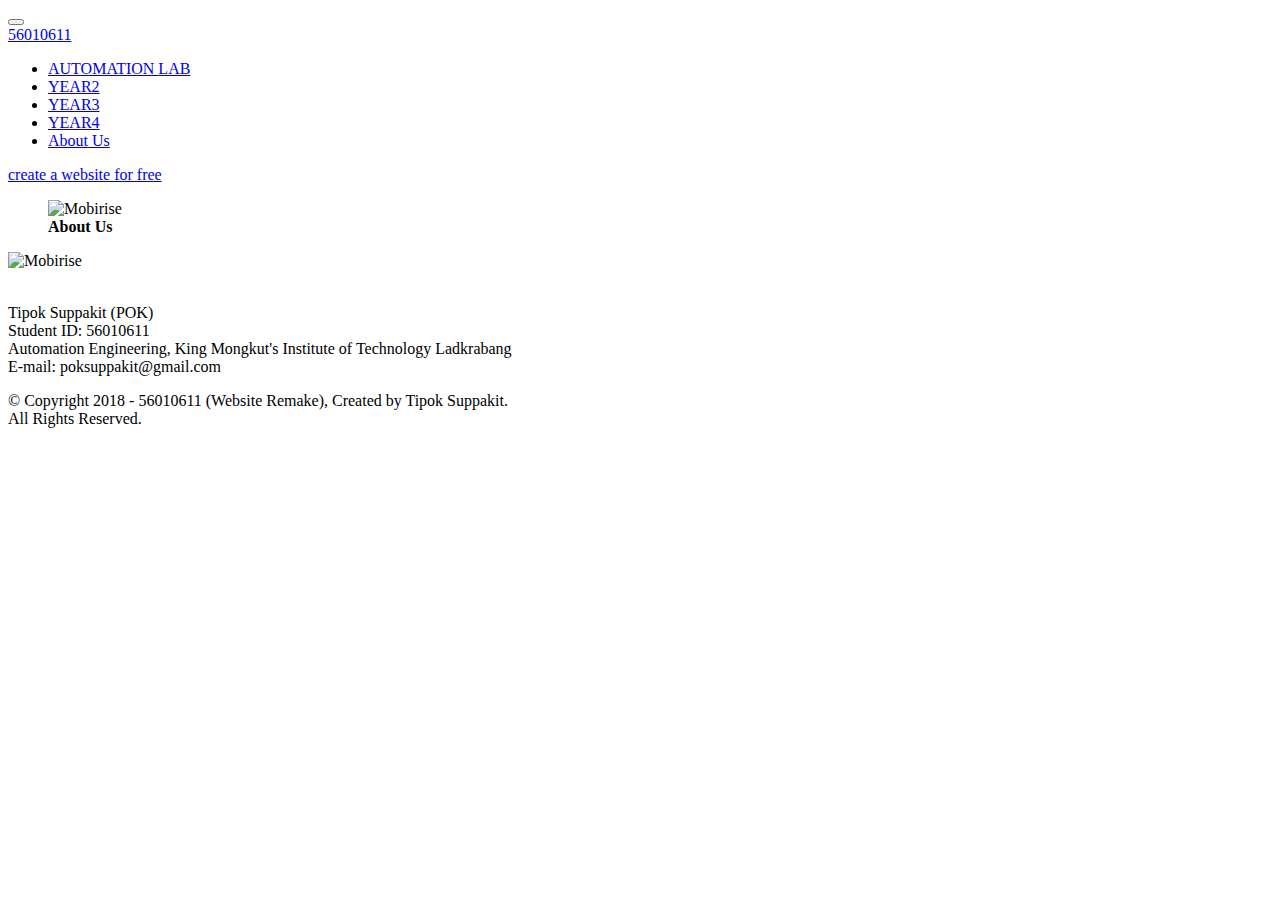
==== about-us.html @ a8cca461 "Add files via upload" ====
<!DOCTYPE html>
<html >
<head>
  <!-- Site made with Mobirise Website Builder v4.8.1, https://mobirise.com -->
  <meta charset="UTF-8">
  <meta http-equiv="X-UA-Compatible" content="IE=edge">
  <meta name="generator" content="Mobirise v4.8.1, mobirise.com">
  <meta name="viewport" content="width=device-width, initial-scale=1, minimum-scale=1">
  <link rel="shortcut icon" href="assets/images/005-block-128x128.png" type="image/x-icon">
  <meta name="description" content="My Project and Workshop in KMITL">
  <title>About Us</title>
  <link rel="stylesheet" href="assets/web/assets/mobirise-icons/mobirise-icons.css">
  <link rel="stylesheet" href="assets/tether/tether.min.css">
  <link rel="stylesheet" href="assets/bootstrap/css/bootstrap.min.css">
  <link rel="stylesheet" href="assets/bootstrap/css/bootstrap-grid.min.css">
  <link rel="stylesheet" href="assets/bootstrap/css/bootstrap-reboot.min.css">
  <link rel="stylesheet" href="assets/dropdown/css/style.css">
  <link rel="stylesheet" href="assets/socicon/css/styles.css">
  <link rel="stylesheet" href="assets/theme/css/style.css">
  <link rel="stylesheet" href="assets/mobirise/css/mbr-additional.css" type="text/css">
  
  
  
</head>
<body>
  <section class="menu cid-r0A2XVzyt8" once="menu" id="menu1-1h">

    

    <nav class="navbar navbar-expand beta-menu navbar-dropdown align-items-center navbar-fixed-top navbar-toggleable-sm bg-color transparent">
        <button class="navbar-toggler navbar-toggler-right" type="button" data-toggle="collapse" data-target="#navbarSupportedContent" aria-controls="navbarSupportedContent" aria-expanded="false" aria-label="Toggle navigation">
            <div class="hamburger">
                <span></span>
                <span></span>
                <span></span>
                <span></span>
            </div>
        </button>
        <div class="menu-logo">
            <div class="navbar-brand">
                
                <span class="navbar-caption-wrap"><a class="navbar-caption text-white display-4" href="index.html">
                        56010611</a></span>
            </div>
        </div>
        <div class="collapse navbar-collapse" id="navbarSupportedContent">
            <ul class="navbar-nav nav-dropdown nav-right" data-app-modern-menu="true"><li class="nav-item">
                    <a class="nav-link link text-white display-4" href="index.html#content10-2">
                        
                        AUTOMATION LAB
                    </a>
                </li>
                <li class="nav-item">
                    <a class="nav-link link text-white display-4" href="index.html#header5-1e">YEAR2</a>
                </li><li class="nav-item"><a class="nav-link link text-white display-4" href="index.html#header5-1u">YEAR3</a></li><li class="nav-item"><a class="nav-link link text-white display-4" href="index.html#header5-1a">YEAR4</a></li><li class="nav-item"><a class="nav-link link text-white display-4" href="about-us.html">About Us</a></li></ul>
            
        </div>
    </nav>
</section>

<section class="engine"><a href="https://mobiri.se/b">create a website for free</a></section><section class="cid-r0A2Y4qv7u" id="image2-1r">

    

    <figure class="mbr-figure">
        <div class="image-block" style="width: 100%;">
            <img src="assets/images/mbr-3-1920x1280.jpg" alt="Mobirise" title="">
            <figcaption class="mbr-figure-caption mbr-figure-caption-over">
                <div class="container pb-5 mbr-white align-center mbr-fonts-style display-1"><strong>About Us</strong></div>
            </figcaption>
        </div>
    </figure>
</section>

<section class="mbr-section content6 cid-r0A2Y59iTe" id="content6-1s">
    
     
    
    <div class="container">
        <div class="media-container-row">
            <div class="col-12 col-md-8">
                <div class="media-container-row">
                    <div class="mbr-figure" style="width: 75%;">
                      <img src="assets/images/11156177-1171526169531565-4932668260926343484-n-360x360.jpg" alt="Mobirise" title="">  
                    </div>
                    <div class="media-content">
                        <div class="mbr-section-text">
                            <p class="mbr-text mb-0 mbr-fonts-style display-7"><br>Tipok Suppakit (POK)<br>Student ID: 56010611<br>Automation Engineering,&nbsp;King Mongkut's Institute of Technology Ladkrabang<br>E-mail: poksuppakit@gmail.com<br></p>
                        </div>
                    </div>
                </div>
            </div>
        </div>
    </div>
</section>

<section once="" class="cid-r0A2Y5G7Tq" id="footer7-1t">

    

    

    <div class="container">
        <div class="media-container-row align-center mbr-white">
            
            <div class="row social-row">
                <div class="social-list align-right pb-2">
                    
                    
                    
                    
                    
                    
                <div class="soc-item">
                        <a href="https://twitter.com/Tippakaa" target="_blank">
                            <span class="mbr-iconfont mbr-iconfont-social socicon-twitter socicon"></span>
                        </a>
                    </div><div class="soc-item">
                        <a href="https://www.facebook.com/tippaka.pok" target="_blank">
                            <span class="mbr-iconfont mbr-iconfont-social socicon-facebook socicon"></span>
                        </a>
                    </div><div class="soc-item">
                        <a href="https://www.instagram.com/tippaka.a/" target="_blank">
                            <span class="mbr-iconfont mbr-iconfont-social socicon-instagram socicon"></span>
                        </a>
                    </div><div class="soc-item">
                        <a href="https://www.pinterest.com/tippakaa/" target="_blank">
                            <span class="mbr-iconfont mbr-iconfont-social socicon-pinterest socicon"></span>
                        </a>
                    </div><div class="soc-item">
                        <a href="https://github.com/frostzclover" target="_blank">
                            <span class="mbr-iconfont mbr-iconfont-social socicon-github socicon"></span>
                        </a>
                    </div><div class="soc-item">
                        <a href="https://steamcommunity.com/id/tippaka" target="_blank">
                            <span class="mbr-iconfont mbr-iconfont-social socicon-steam socicon"></span>
                        </a>
                    </div></div>
            </div>
            <div class="row row-copirayt">
                <p class="mbr-text mb-0 mbr-fonts-style mbr-white align-center display-7">© Copyright 2018 - 56010611 (Website Remake), Created by Tipok Suppakit. 
<br>All Rights Reserved.</p>
            </div>
        </div>
    </div>
</section>


  <script src="assets/web/assets/jquery/jquery.min.js"></script>
  <script src="assets/popper/popper.min.js"></script>
  <script src="assets/tether/tether.min.js"></script>
  <script src="assets/bootstrap/js/bootstrap.min.js"></script>
  <script src="assets/smoothscroll/smooth-scroll.js"></script>
  <script src="assets/dropdown/js/script.min.js"></script>
  <script src="assets/touchswipe/jquery.touch-swipe.min.js"></script>
  <script src="assets/theme/js/script.js"></script>
  
  
 <div id="scrollToTop" class="scrollToTop mbr-arrow-up"><a style="text-align: center;"><i></i></a></div>
  </body>
</html>
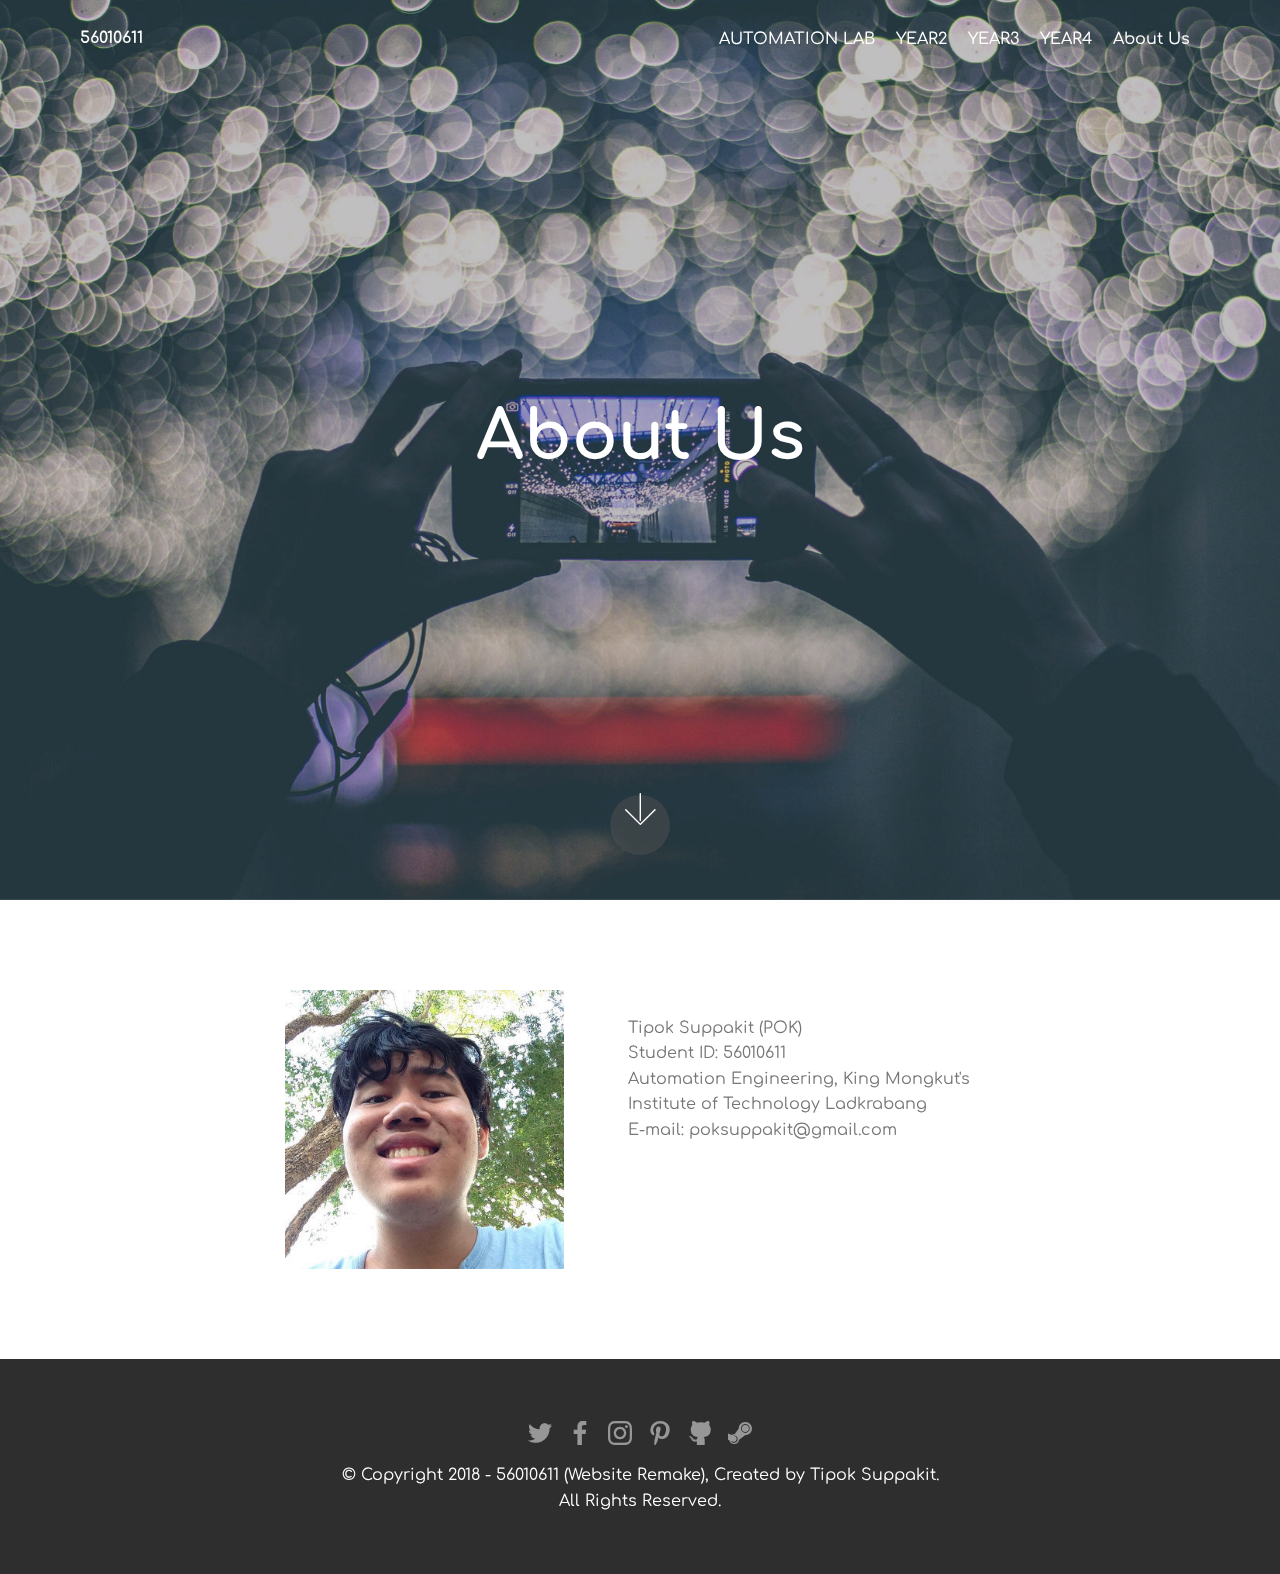
==== commit 55972811: "Update 56010611 Website" ====
--- a/about-us.html
+++ b/about-us.html
@@ -14,8 +14,8 @@
   <link rel="stylesheet" href="assets/bootstrap/css/bootstrap.min.css">
   <link rel="stylesheet" href="assets/bootstrap/css/bootstrap-grid.min.css">
   <link rel="stylesheet" href="assets/bootstrap/css/bootstrap-reboot.min.css">
+  <link rel="stylesheet" href="assets/socicon/css/styles.css">
   <link rel="stylesheet" href="assets/dropdown/css/style.css">
-  <link rel="stylesheet" href="assets/socicon/css/styles.css">
   <link rel="stylesheet" href="assets/theme/css/style.css">
   <link rel="stylesheet" href="assets/mobirise/css/mbr-additional.css" type="text/css">
   
@@ -23,7 +23,7 @@
   
 </head>
 <body>
-  <section class="menu cid-r0A2XVzyt8" once="menu" id="menu1-1h">
+  <section class="menu cid-r0CDIO6K4m" once="menu" id="menu1-24">
 
     
 
@@ -58,18 +58,28 @@
     </nav>
 </section>
 
-<section class="engine"><a href="https://mobiri.se/b">create a website for free</a></section><section class="cid-r0A2Y4qv7u" id="image2-1r">
+<section class="engine"><a href="https://mobiri.se/y">free html site templates</a></section><section class="cid-r0CvRqVqkY mbr-fullscreen mbr-parallax-background" id="header2-22">
 
     
 
-    <figure class="mbr-figure">
-        <div class="image-block" style="width: 100%;">
-            <img src="assets/images/mbr-3-1920x1280.jpg" alt="Mobirise" title="">
-            <figcaption class="mbr-figure-caption mbr-figure-caption-over">
-                <div class="container pb-5 mbr-white align-center mbr-fonts-style display-1"><strong>About Us</strong></div>
-            </figcaption>
+    <div class="mbr-overlay" style="opacity: 0.3; background-color: rgb(46, 46, 46);"></div>
+
+    <div class="container align-center">
+        <div class="row justify-content-md-center">
+            <div class="mbr-white col-md-10">
+                <h1 class="mbr-section-title mbr-bold pb-3 mbr-fonts-style display-1">
+                    About Us</h1>
+                
+                
+                
+            </div>
         </div>
-    </figure>
+    </div>
+    <div class="mbr-arrow hidden-sm-down" aria-hidden="true">
+        <a href="#next">
+            <i class="mbri-down mbr-iconfont"></i>
+        </a>
+    </div>
 </section>
 
 <section class="mbr-section content6 cid-r0A2Y59iTe" id="content6-1s">
@@ -80,7 +90,7 @@
         <div class="media-container-row">
             <div class="col-12 col-md-8">
                 <div class="media-container-row">
-                    <div class="mbr-figure" style="width: 75%;">
+                    <div class="mbr-figure" style="width: 85%;">
                       <img src="assets/images/11156177-1171526169531565-4932668260926343484-n-360x360.jpg" alt="Mobirise" title="">  
                     </div>
                     <div class="media-content">
@@ -150,9 +160,10 @@
   <script src="assets/popper/popper.min.js"></script>
   <script src="assets/tether/tether.min.js"></script>
   <script src="assets/bootstrap/js/bootstrap.min.js"></script>
-  <script src="assets/smoothscroll/smooth-scroll.js"></script>
   <script src="assets/dropdown/js/script.min.js"></script>
   <script src="assets/touchswipe/jquery.touch-swipe.min.js"></script>
+  <script src="assets/parallax/jarallax.min.js"></script>
+  <script src="assets/smoothscroll/smooth-scroll.js"></script>
   <script src="assets/theme/js/script.js"></script>
   
   
--- a/assets/web/assets/mobirise-icons/mobirise-icons.css
+++ b/assets/web/assets/mobirise-icons/mobirise-icons.css
@@ -0,0 +1,476 @@
+@font-face {
+  font-family: 'MobiriseIcons';
+  src:  url('mobirise-icons.eot?spat4u');
+  src:  url('mobirise-icons.eot?spat4u#iefix') format('embedded-opentype'),
+    url('mobirise-icons.ttf?spat4u') format('truetype'),
+    url('mobirise-icons.woff?spat4u') format('woff'),
+    url('mobirise-icons.svg?spat4u#MobiriseIcons') format('svg');
+  font-weight: normal;
+  font-style: normal;
+}
+
+[class^="mbri-"], [class*=" mbri-"] {
+  /* use !important to prevent issues with browser extensions that change fonts */
+  font-family: MobiriseIcons !important;
+  speak: none;
+  font-style: normal;
+  font-weight: normal;
+  font-variant: normal;
+  text-transform: none;
+  line-height: 1;
+
+  /* Better Font Rendering =========== */
+  -webkit-font-smoothing: antialiased;
+  -moz-osx-font-smoothing: grayscale;
+}
+
+.mbri-add-submenu:before {
+  content: "\e900";
+}
+.mbri-alert:before {
+  content: "\e901";
+}
+.mbri-align-center:before {
+  content: "\e902";
+}
+.mbri-align-justify:before {
+  content: "\e903";
+}
+.mbri-align-left:before {
+  content: "\e904";
+}
+.mbri-align-right:before {
+  content: "\e905";
+}
+.mbri-android:before {
+  content: "\e906";
+}
+.mbri-apple:before {
+  content: "\e907";
+}
+.mbri-arrow-down:before {
+  content: "\e908";
+}
+.mbri-arrow-next:before {
+  content: "\e909";
+}
+.mbri-arrow-prev:before {
+  content: "\e90a";
+}
+.mbri-arrow-up:before {
+  content: "\e90b";
+}
+.mbri-bold:before {
+  content: "\e90c";
+}
+.mbri-bookmark:before {
+  content: "\e90d";
+}
+.mbri-bootstrap:before {
+  content: "\e90e";
+}
+.mbri-briefcase:before {
+  content: "\e90f";
+}
+.mbri-browse:before {
+  content: "\e910";
+}
+.mbri-bulleted-list:before {
+  content: "\e911";
+}
+.mbri-calendar:before {
+  content: "\e912";
+}
+.mbri-camera:before {
+  content: "\e913";
+}
+.mbri-cart-add:before {
+  content: "\e914";
+}
+.mbri-cart-full:before {
+  content: "\e915";
+}
+.mbri-cash:before {
+  content: "\e916";
+}
+.mbri-change-style:before {
+  content: "\e917";
+}
+.mbri-chat:before {
+  content: "\e918";
+}
+.mbri-clock:before {
+  content: "\e919";
+}
+.mbri-close:before {
+  content: "\e91a";
+}
+.mbri-cloud:before {
+  content: "\e91b";
+}
+.mbri-code:before {
+  content: "\e91c";
+}
+.mbri-contact-form:before {
+  content: "\e91d";
+}
+.mbri-credit-card:before {
+  content: "\e91e";
+}
+.mbri-cursor-click:before {
+  content: "\e91f";
+}
+.mbri-cust-feedback:before {
+  content: "\e920";
+}
+.mbri-database:before {
+  content: "\e921";
+}
+.mbri-delivery:before {
+  content: "\e922";
+}
+.mbri-desktop:before {
+  content: "\e923";
+}
+.mbri-devices:before {
+  content: "\e924";
+}
+.mbri-down:before {
+  content: "\e925";
+}
+.mbri-download:before {
+  content: "\e989";
+}
+.mbri-drag-n-drop:before {
+  content: "\e927";
+}
+.mbri-drag-n-drop2:before {
+  content: "\e928";
+}
+.mbri-edit:before {
+  content: "\e929";
+}
+.mbri-edit2:before {
+  content: "\e92a";
+}
+.mbri-error:before {
+  content: "\e92b";
+}
+.mbri-extension:before {
+  content: "\e92c";
+}
+.mbri-features:before {
+  content: "\e92d";
+}
+.mbri-file:before {
+  content: "\e92e";
+}
+.mbri-flag:before {
+  content: "\e92f";
+}
+.mbri-folder:before {
+  content: "\e930";
+}
+.mbri-gift:before {
+  content: "\e931";
+}
+.mbri-github:before {
+  content: "\e932";
+}
+.mbri-globe:before {
+  content: "\e933";
+}
+.mbri-globe-2:before {
+  content: "\e934";
+}
+.mbri-growing-chart:before {
+  content: "\e935";
+}
+.mbri-hearth:before {
+  content: "\e936";
+}
+.mbri-help:before {
+  content: "\e937";
+}
+.mbri-home:before {
+  content: "\e938";
+}
+.mbri-hot-cup:before {
+  content: "\e939";
+}
+.mbri-idea:before {
+  content: "\e93a";
+}
+.mbri-image-gallery:before {
+  content: "\e93b";
+}
+.mbri-image-slider:before {
+  content: "\e93c";
+}
+.mbri-info:before {
+  content: "\e93d";
+}
+.mbri-italic:before {
+  content: "\e93e";
+}
+.mbri-key:before {
+  content: "\e93f";
+}
+.mbri-laptop:before {
+  content: "\e940";
+}
+.mbri-layers:before {
+  content: "\e941";
+}
+.mbri-left-right:before {
+  content: "\e942";
+}
+.mbri-left:before {
+  content: "\e943";
+}
+.mbri-letter:before {
+  content: "\e944";
+}
+.mbri-like:before {
+  content: "\e945";
+}
+.mbri-link:before {
+  content: "\e946";
+}
+.mbri-lock:before {
+  content: "\e947";
+}
+.mbri-login:before {
+  content: "\e948";
+}
+.mbri-logout:before {
+  content: "\e949";
+}
+.mbri-magic-stick:before {
+  content: "\e94a";
+}
+.mbri-map-pin:before {
+  content: "\e94b";
+}
+.mbri-menu:before {
+  content: "\e94c";
+}
+.mbri-mobile:before {
+  content: "\e94d";
+}
+.mbri-mobile2:before {
+  content: "\e94e";
+}
+.mbri-mobirise:before {
+  content: "\e94f";
+}
+.mbri-more-horizontal:before {
+  content: "\e950";
+}
+.mbri-more-vertical:before {
+  content: "\e951";
+}
+.mbri-music:before {
+  content: "\e952";
+}
+.mbri-new-file:before {
+  content: "\e953";
+}
+.mbri-numbered-list:before {
+  content: "\e954";
+}
+.mbri-opened-folder:before {
+  content: "\e955";
+}
+.mbri-pages:before {
+  content: "\e956";
+}
+.mbri-paper-plane:before {
+  content: "\e957";
+}
+.mbri-paperclip:before {
+  content: "\e958";
+}
+.mbri-photo:before {
+  content: "\e959";
+}
+.mbri-photos:before {
+  content: "\e95a";
+}
+.mbri-pin:before {
+  content: "\e95b";
+}
+.mbri-play:before {
+  content: "\e95c";
+}
+.mbri-plus:before {
+  content: "\e95d";
+}
+.mbri-preview:before {
+  content: "\e95e";
+}
+.mbri-print:before {
+  content: "\e95f";
+}
+.mbri-protect:before {
+  content: "\e960";
+}
+.mbri-question:before {
+  content: "\e961";
+}
+.mbri-quote-left:before {
+  content: "\e962";
+}
+.mbri-quote-right:before {
+  content: "\e963";
+}
+.mbri-refresh:before {
+  content: "\e964";
+}
+.mbri-responsive:before {
+  content: "\e965";
+}
+.mbri-right:before {
+  content: "\e966";
+}
+.mbri-rocket:before {
+  content: "\e967";
+}
+.mbri-sad-face:before {
+  content: "\e968";
+}
+.mbri-sale:before {
+  content: "\e969";
+}
+.mbri-save:before {
+  content: "\e96a";
+}
+.mbri-search:before {
+  content: "\e96b";
+}
+.mbri-setting:before {
+  content: "\e96c";
+}
+.mbri-setting2:before {
+  content: "\e96d";
+}
+.mbri-setting3:before {
+  content: "\e96e";
+}
+.mbri-share:before {
+  content: "\e96f";
+}
+.mbri-shopping-bag:before {
+  content: "\e970";
+}
+.mbri-shopping-basket:before {
+  content: "\e971";
+}
+.mbri-shopping-cart:before {
+  content: "\e972";
+}
+.mbri-sites:before {
+  content: "\e973";
+}
+.mbri-smile-face:before {
+  content: "\e974";
+}
+.mbri-speed:before {
+  content: "\e975";
+}
+.mbri-star:before {
+  content: "\e976";
+}
+.mbri-success:before {
+  content: "\e977";
+}
+.mbri-sun:before {
+  content: "\e978";
+}
+.mbri-sun2:before {
+  content: "\e979";
+}
+.mbri-tablet:before {
+  content: "\e97a";
+}
+.mbri-tablet-vertical:before {
+  content: "\e97b";
+}
+.mbri-target:before {
+  content: "\e97c";
+}
+.mbri-timer:before {
+  content: "\e97d";
+}
+.mbri-to-ftp:before {
+  content: "\e97e";
+}
+.mbri-to-local-drive:before {
+  content: "\e97f";
+}
+.mbri-touch-swipe:before {
+  content: "\e980";
+}
+.mbri-touch:before {
+  content: "\e981";
+}
+.mbri-trash:before {
+  content: "\e982";
+}
+.mbri-underline:before {
+  content: "\e983";
+}
+.mbri-unlink:before {
+  content: "\e984";
+}
+.mbri-unlock:before {
+  content: "\e985";
+}
+.mbri-up-down:before {
+  content: "\e986";
+}
+.mbri-up:before {
+  content: "\e987";
+}
+.mbri-update:before {
+  content: "\e988";
+}
+.mbri-upload:before {
+ content: "\e926"; 
+}
+.mbri-user:before {
+  content: "\e98a";
+}
+.mbri-user2:before {
+  content: "\e98b";
+}
+.mbri-users:before {
+  content: "\e98c";
+}
+.mbri-video:before {
+  content: "\e98d";
+}
+.mbri-video-play:before {
+  content: "\e98e";
+}
+.mbri-watch:before {
+  content: "\e98f";
+}
+.mbri-website-theme:before {
+  content: "\e990";
+}
+.mbri-wifi:before {
+  content: "\e991";
+}
+.mbri-windows:before {
+  content: "\e992";
+}
+.mbri-zoom-out:before {
+  content: "\e993";
+}
+.mbri-redo:before {
+  content: "\e994";
+}
+.mbri-undo:before {
+  content: "\e995";
+}
--- a/assets/socicon/css/styles.css
+++ b/assets/socicon/css/styles.css
@@ -0,0 +1,544 @@
+@charset "UTF-8";
+
+@font-face {
+  font-family: "socicon";
+  src:url("../fonts/socicon.eot");
+  src:url("../fonts/socicon.eot?#iefix") format("embedded-opentype"),
+    url("../fonts/socicon.woff") format("woff"),
+    url("../fonts/socicon.ttf") format("truetype"),
+    url("../fonts/socicon.svg#socicon") format("svg");
+  font-weight: normal;
+  font-style: normal;
+
+}
+
+[data-icon]:before {
+  font-family: "socicon" !important;
+  content: attr(data-icon);
+  font-style: normal !important;
+  font-weight: normal !important;
+  font-variant: normal !important;
+  text-transform: none !important;
+  speak: none;
+  line-height: 1;
+  -webkit-font-smoothing: antialiased;
+  -moz-osx-font-smoothing: grayscale;
+}
+
+[class^="socicon-"]:before,
+[class*=" socicon-"]:before {
+  font-family: "socicon" !important;
+  font-style: normal !important;
+  font-weight: normal !important;
+  font-variant: normal !important;
+  text-transform: none !important;
+  speak: none;
+  line-height: 1;
+  -webkit-font-smoothing: antialiased;
+  -moz-osx-font-smoothing: grayscale;
+}
+
+.socicon-modelmayhem:before {
+  content: "\e000";
+}
+.socicon-mixcloud:before {
+  content: "\e001";
+}
+.socicon-drupal:before {
+  content: "\e002";
+}
+.socicon-swarm:before {
+  content: "\e003";
+}
+.socicon-istock:before {
+  content: "\e004";
+}
+.socicon-yammer:before {
+  content: "\e005";
+}
+.socicon-ello:before {
+  content: "\e006";
+}
+.socicon-stackoverflow:before {
+  content: "\e007";
+}
+.socicon-persona:before {
+  content: "\e008";
+}
+.socicon-triplej:before {
+  content: "\e009";
+}
+.socicon-houzz:before {
+  content: "\e00a";
+}
+.socicon-rss:before {
+  content: "\e00b";
+}
+.socicon-paypal:before {
+  content: "\e00c";
+}
+.socicon-odnoklassniki:before {
+  content: "\e00d";
+}
+.socicon-airbnb:before {
+  content: "\e00e";
+}
+.socicon-periscope:before {
+  content: "\e00f";
+}
+.socicon-outlook:before {
+  content: "\e010";
+}
+.socicon-coderwall:before {
+  content: "\e011";
+}
+.socicon-tripadvisor:before {
+  content: "\e012";
+}
+.socicon-appnet:before {
+  content: "\e013";
+}
+.socicon-goodreads:before {
+  content: "\e014";
+}
+.socicon-tripit:before {
+  content: "\e015";
+}
+.socicon-lanyrd:before {
+  content: "\e016";
+}
+.socicon-slideshare:before {
+  content: "\e017";
+}
+.socicon-buffer:before {
+  content: "\e018";
+}
+.socicon-disqus:before {
+  content: "\e019";
+}
+.socicon-vkontakte:before {
+  content: "\e01a";
+}
+.socicon-whatsapp:before {
+  content: "\e01b";
+}
+.socicon-patreon:before {
+  content: "\e01c";
+}
+.socicon-storehouse:before {
+  content: "\e01d";
+}
+.socicon-pocket:before {
+  content: "\e01e";
+}
+.socicon-mail:before {
+  content: "\e01f";
+}
+.socicon-blogger:before {
+  content: "\e020";
+}
+.socicon-technorati:before {
+  content: "\e021";
+}
+.socicon-reddit:before {
+  content: "\e022";
+}
+.socicon-dribbble:before {
+  content: "\e023";
+}
+.socicon-stumbleupon:before {
+  content: "\e024";
+}
+.socicon-digg:before {
+  content: "\e025";
+}
+.socicon-envato:before {
+  content: "\e026";
+}
+.socicon-behance:before {
+  content: "\e027";
+}
+.socicon-delicious:before {
+  content: "\e028";
+}
+.socicon-deviantart:before {
+  content: "\e029";
+}
+.socicon-forrst:before {
+  content: "\e02a";
+}
+.socicon-play:before {
+  content: "\e02b";
+}
+.socicon-zerply:before {
+  content: "\e02c";
+}
+.socicon-wikipedia:before {
+  content: "\e02d";
+}
+.socicon-apple:before {
+  content: "\e02e";
+}
+.socicon-flattr:before {
+  content: "\e02f";
+}
+.socicon-github:before {
+  content: "\e030";
+}
+.socicon-renren:before {
+  content: "\e031";
+}
+.socicon-friendfeed:before {
+  content: "\e032";
+}
+.socicon-newsvine:before {
+  content: "\e033";
+}
+.socicon-identica:before {
+  content: "\e034";
+}
+.socicon-bebo:before {
+  content: "\e035";
+}
+.socicon-zynga:before {
+  content: "\e036";
+}
+.socicon-steam:before {
+  content: "\e037";
+}
+.socicon-xbox:before {
+  content: "\e038";
+}
+.socicon-windows:before {
+  content: "\e039";
+}
+.socicon-qq:before {
+  content: "\e03a";
+}
+.socicon-douban:before {
+  content: "\e03b";
+}
+.socicon-meetup:before {
+  content: "\e03c";
+}
+.socicon-playstation:before {
+  content: "\e03d";
+}
+.socicon-android:before {
+  content: "\e03e";
+}
+.socicon-snapchat:before {
+  content: "\e03f";
+}
+.socicon-twitter:before {
+  content: "\e040";
+}
+.socicon-facebook:before {
+  content: "\e041";
+}
+.socicon-googleplus:before {
+  content: "\e042";
+}
+.socicon-pinterest:before {
+  content: "\e043";
+}
+.socicon-foursquare:before {
+  content: "\e044";
+}
+.socicon-yahoo:before {
+  content: "\e045";
+}
+.socicon-skype:before {
+  content: "\e046";
+}
+.socicon-yelp:before {
+  content: "\e047";
+}
+.socicon-feedburner:before {
+  content: "\e048";
+}
+.socicon-linkedin:before {
+  content: "\e049";
+}
+.socicon-viadeo:before {
+  content: "\e04a";
+}
+.socicon-xing:before {
+  content: "\e04b";
+}
+.socicon-myspace:before {
+  content: "\e04c";
+}
+.socicon-soundcloud:before {
+  content: "\e04d";
+}
+.socicon-spotify:before {
+  content: "\e04e";
+}
+.socicon-grooveshark:before {
+  content: "\e04f";
+}
+.socicon-lastfm:before {
+  content: "\e050";
+}
+.socicon-youtube:before {
+  content: "\e051";
+}
+.socicon-vimeo:before {
+  content: "\e052";
+}
+.socicon-dailymotion:before {
+  content: "\e053";
+}
+.socicon-vine:before {
+  content: "\e054";
+}
+.socicon-flickr:before {
+  content: "\e055";
+}
+.socicon-500px:before {
+  content: "\e056";
+}
+.socicon-wordpress:before {
+  content: "\e058";
+}
+.socicon-tumblr:before {
+  content: "\e059";
+}
+.socicon-twitch:before {
+  content: "\e05a";
+}
+.socicon-8tracks:before {
+  content: "\e05b";
+}
+.socicon-amazon:before {
+  content: "\e05c";
+}
+.socicon-icq:before {
+  content: "\e05d";
+}
+.socicon-smugmug:before {
+  content: "\e05e";
+}
+.socicon-ravelry:before {
+  content: "\e05f";
+}
+.socicon-weibo:before {
+  content: "\e060";
+}
+.socicon-baidu:before {
+  content: "\e061";
+}
+.socicon-angellist:before {
+  content: "\e062";
+}
+.socicon-ebay:before {
+  content: "\e063";
+}
+.socicon-imdb:before {
+  content: "\e064";
+}
+.socicon-stayfriends:before {
+  content: "\e065";
+}
+.socicon-residentadvisor:before {
+  content: "\e066";
+}
+.socicon-google:before {
+  content: "\e067";
+}
+.socicon-yandex:before {
+  content: "\e068";
+}
+.socicon-sharethis:before {
+  content: "\e069";
+}
+.socicon-bandcamp:before {
+  content: "\e06a";
+}
+.socicon-itunes:before {
+  content: "\e06b";
+}
+.socicon-deezer:before {
+  content: "\e06c";
+}
+.socicon-telegram:before {
+  content: "\e06e";
+}
+.socicon-openid:before {
+  content: "\e06f";
+}
+.socicon-amplement:before {
+  content: "\e070";
+}
+.socicon-viber:before {
+  content: "\e071";
+}
+.socicon-zomato:before {
+  content: "\e072";
+}
+.socicon-draugiem:before {
+  content: "\e074";
+}
+.socicon-endomodo:before {
+  content: "\e075";
+}
+.socicon-filmweb:before {
+  content: "\e076";
+}
+.socicon-stackexchange:before {
+  content: "\e077";
+}
+.socicon-wykop:before {
+  content: "\e078";
+}
+.socicon-teamspeak:before {
+  content: "\e079";
+}
+.socicon-teamviewer:before {
+  content: "\e07a";
+}
+.socicon-ventrilo:before {
+  content: "\e07b";
+}
+.socicon-younow:before {
+  content: "\e07c";
+}
+.socicon-raidcall:before {
+  content: "\e07d";
+}
+.socicon-mumble:before {
+  content: "\e07e";
+}
+.socicon-medium:before {
+  content: "\e06d";
+}
+.socicon-bebee:before {
+  content: "\e07f";
+}
+.socicon-hitbox:before {
+  content: "\e080";
+}
+.socicon-reverbnation:before {
+  content: "\e081";
+}
+.socicon-formulr:before {
+  content: "\e082";
+}
+.socicon-instagram:before {
+  content: "\e057";
+}
+.socicon-battlenet:before {
+  content: "\e083";
+}
+.socicon-chrome:before {
+  content: "\e084";
+}
+.socicon-discord:before {
+  content: "\e086";
+}
+.socicon-issuu:before {
+  content: "\e087";
+}
+.socicon-macos:before {
+  content: "\e088";
+}
+.socicon-firefox:before {
+  content: "\e089";
+}
+.socicon-opera:before {
+  content: "\e08d";
+}
+.socicon-keybase:before {
+  content: "\e090";
+}
+.socicon-alliance:before {
+  content: "\e091";
+}
+.socicon-livejournal:before {
+  content: "\e092";
+}
+.socicon-googlephotos:before {
+  content: "\e093";
+}
+.socicon-horde:before {
+  content: "\e094";
+}
+.socicon-etsy:before {
+  content: "\e095";
+}
+.socicon-zapier:before {
+  content: "\e096";
+}
+.socicon-google-scholar:before {
+  content: "\e097";
+}
+.socicon-researchgate:before {
+  content: "\e098";
+}
+.socicon-wechat:before {
+  content: "\e099";
+}
+.socicon-strava:before {
+  content: "\e09a";
+}
+.socicon-line:before {
+  content: "\e09b";
+}
+.socicon-lyft:before {
+  content: "\e09c";
+}
+.socicon-uber:before {
+  content: "\e09d";
+}
+.socicon-songkick:before {
+  content: "\e09e";
+}
+.socicon-viewbug:before {
+  content: "\e09f";
+}
+.socicon-googlegroups:before {
+  content: "\e0a0";
+}
+.socicon-quora:before {
+  content: "\e073";
+}
+.socicon-diablo:before {
+  content: "\e085";
+}
+.socicon-blizzard:before {
+  content: "\e0a1";
+}
+.socicon-hearthstone:before {
+  content: "\e08b";
+}
+.socicon-heroes:before {
+  content: "\e08a";
+}
+.socicon-overwatch:before {
+  content: "\e08c";
+}
+.socicon-warcraft:before {
+  content: "\e08e";
+}
+.socicon-starcraft:before {
+  content: "\e08f";
+}
+.socicon-beam:before {
+  content: "\e0a2";
+}
+.socicon-curse:before {
+  content: "\e0a3";
+}
+.socicon-player:before {
+  content: "\e0a4";
+}
+.socicon-streamjar:before {
+  content: "\e0a5";
+}
+.socicon-nintendo:before {
+  content: "\e0a6";
+}
+.socicon-hellocoton:before {
+  content: "\e0a7";
+}
--- a/assets/dropdown/css/style.css
+++ b/assets/dropdown/css/style.css
@@ -0,0 +1,265 @@
+.navbar-dropdown {
+  left: 0;
+  padding: 0;
+  position: absolute;
+  right: 0;
+  top: 0;
+  transition: all 0.45s ease;
+  z-index: 1030;
+  background: #282828; }
+  .navbar-dropdown .navbar-logo {
+    margin-right: 0.8rem;
+    transition: margin 0.3s ease-in-out;
+    vertical-align: middle; }
+    .navbar-dropdown .navbar-logo img {
+      height: 3.125rem;
+      transition: all 0.3s ease-in-out; }
+    .navbar-dropdown .navbar-logo.mbr-iconfont {
+      font-size: 3.125rem;
+      line-height: 3.125rem; }
+  .navbar-dropdown .navbar-caption {
+    font-weight: 700;
+    white-space: normal;
+    vertical-align: -4px;
+    line-height: 3.125rem !important; }
+    .navbar-dropdown .navbar-caption, .navbar-dropdown .navbar-caption:hover {
+      color: inherit;
+      text-decoration: none; }
+  .navbar-dropdown .mbr-iconfont + .navbar-caption {
+    vertical-align: -1px; }
+  .navbar-dropdown.navbar-fixed-top {
+    position: fixed; }
+  .navbar-dropdown .navbar-brand span {
+    vertical-align: -4px; }
+  .navbar-dropdown.bg-color.transparent {
+    background: none; }
+  .navbar-dropdown.navbar-short .navbar-brand {
+    padding: 0.625rem 0; }
+    .navbar-dropdown.navbar-short .navbar-brand span {
+      vertical-align: -1px; }
+  .navbar-dropdown.navbar-short .navbar-caption {
+    line-height: 2.375rem !important;
+    vertical-align: -2px; }
+  .navbar-dropdown.navbar-short .navbar-logo {
+    margin-right: 0.5rem; }
+    .navbar-dropdown.navbar-short .navbar-logo img {
+      height: 2.375rem; }
+    .navbar-dropdown.navbar-short .navbar-logo.mbr-iconfont {
+      font-size: 2.375rem;
+      line-height: 2.375rem; }
+  .navbar-dropdown.navbar-short .mbr-table-cell {
+    height: 3.625rem; }
+  .navbar-dropdown .navbar-close {
+    left: 0.6875rem;
+    position: fixed;
+    top: 0.75rem;
+    z-index: 1000; }
+  .navbar-dropdown .hamburger-icon {
+    content: "";
+    display: inline-block;
+    vertical-align: middle;
+    width: 16px;
+    -webkit-box-shadow: 0 -6px 0 1px #282828,0 0 0 1px #282828,0 6px 0 1px #282828;
+    -moz-box-shadow: 0 -6px 0 1px #282828,0 0 0 1px #282828,0 6px 0 1px #282828;
+    box-shadow: 0 -6px 0 1px #282828,0 0 0 1px #282828,0 6px 0 1px #282828; }
+
+.dropdown-menu .dropdown-toggle[data-toggle="dropdown-submenu"]::after {
+  border-bottom: 0.35em solid transparent;
+  border-left: 0.35em solid;
+  border-right: 0;
+  border-top: 0.35em solid transparent;
+  margin-left: 0.3rem; }
+
+.dropdown-menu .dropdown-item:focus {
+  outline: 0; }
+
+.nav-dropdown {
+  font-size: 0.75rem;
+  font-weight: 500;
+  height: auto !important; }
+  .nav-dropdown .nav-btn {
+    padding-left: 1rem; }
+  .nav-dropdown .link {
+    margin: .667em 1.667em;
+    font-weight: 500;
+    padding: 0;
+    transition: color .2s ease-in-out; }
+    .nav-dropdown .link.dropdown-toggle {
+      margin-right: 2.583em; }
+      .nav-dropdown .link.dropdown-toggle::after {
+        margin-left: .25rem;
+        border-top: 0.35em solid;
+        border-right: 0.35em solid transparent;
+        border-left: 0.35em solid transparent;
+        border-bottom: 0; }
+      .nav-dropdown .link.dropdown-toggle[aria-expanded="true"] {
+        margin: 0;
+        padding: 0.667em 3.263em  0.667em 1.667em; }
+  .nav-dropdown .link::after,
+  .nav-dropdown .dropdown-item::after {
+    color: inherit; }
+  .nav-dropdown .btn {
+    font-size: 0.75rem;
+    font-weight: 700;
+    letter-spacing: 0;
+    margin-bottom: 0;
+    padding-left: 1.25rem;
+    padding-right: 1.25rem; }
+  .nav-dropdown .dropdown-menu {
+    border-radius: 0;
+    border: 0;
+    left: 0;
+    margin: 0;
+    padding-bottom: 1.25rem;
+    padding-top: 1.25rem;
+    position: relative; }
+  .nav-dropdown .dropdown-submenu {
+    margin-left: 0.125rem;
+    top: 0; }
+  .nav-dropdown .dropdown-item {
+    font-weight: 500;
+    line-height: 2;
+    padding: 0.3846em 4.615em 0.3846em 1.5385em;
+    position: relative;
+    transition: color .2s ease-in-out, background-color .2s ease-in-out; }
+    .nav-dropdown .dropdown-item::after {
+      margin-top: -0.3077em;
+      position: absolute;
+      right: 1.1538em;
+      top: 50%; }
+    .nav-dropdown .dropdown-item:focus, .nav-dropdown .dropdown-item:hover {
+      background: none; }
+
+@media (max-width: 767px) {
+  .nav-dropdown.navbar-toggleable-sm {
+    bottom: 0;
+    display: none;
+    left: 0;
+    overflow-x: hidden;
+    position: fixed;
+    top: 0;
+    transform: translateX(-100%);
+    -ms-transform: translateX(-100%);
+    -webkit-transform: translateX(-100%);
+    width: 18.75rem;
+    z-index: 999; } }
+.nav-dropdown.navbar-toggleable-xl {
+  bottom: 0;
+  display: none;
+  left: 0;
+  overflow-x: hidden;
+  position: fixed;
+  top: 0;
+  transform: translateX(-100%);
+  -ms-transform: translateX(-100%);
+  -webkit-transform: translateX(-100%);
+  width: 18.75rem;
+  z-index: 999; }
+
+.nav-dropdown-sm {
+  display: block !important;
+  overflow-x: hidden;
+  overflow: auto;
+  padding-top: 3.875rem; }
+  .nav-dropdown-sm::after {
+    content: "";
+    display: block;
+    height: 3rem;
+    width: 100%; }
+  .nav-dropdown-sm.collapse.in ~ .navbar-close {
+    display: block !important; }
+  .nav-dropdown-sm.collapsing, .nav-dropdown-sm.collapse.in {
+    transform: translateX(0);
+    -ms-transform: translateX(0);
+    -webkit-transform: translateX(0);
+    transition: all 0.25s ease-out;
+    -webkit-transition: all 0.25s ease-out;
+    background: #282828; }
+  .nav-dropdown-sm.collapsing[aria-expanded="false"] {
+    transform: translateX(-100%);
+    -ms-transform: translateX(-100%);
+    -webkit-transform: translateX(-100%); }
+  .nav-dropdown-sm .nav-item {
+    display: block;
+    margin-left: 0 !important;
+    padding-left: 0; }
+  .nav-dropdown-sm .link,
+  .nav-dropdown-sm .dropdown-item {
+    border-top: 1px dotted rgba(255, 255, 255, 0.1);
+    font-size: 0.8125rem;
+    line-height: 1.6;
+    margin: 0 !important;
+    padding: 0.875rem 2.4rem 0.875rem 1.5625rem !important;
+    position: relative;
+    white-space: normal; }
+    .nav-dropdown-sm .link:focus, .nav-dropdown-sm .link:hover,
+    .nav-dropdown-sm .dropdown-item:focus,
+    .nav-dropdown-sm .dropdown-item:hover {
+      background: rgba(0, 0, 0, 0.2) !important;
+      color: #c0a375; }
+  .nav-dropdown-sm .nav-btn {
+    position: relative;
+    padding: 1.5625rem 1.5625rem 0 1.5625rem; }
+    .nav-dropdown-sm .nav-btn::before {
+      border-top: 1px dotted rgba(255, 255, 255, 0.1);
+      content: "";
+      left: 0;
+      position: absolute;
+      top: 0;
+      width: 100%; }
+    .nav-dropdown-sm .nav-btn + .nav-btn {
+      padding-top: 0.625rem; }
+      .nav-dropdown-sm .nav-btn + .nav-btn::before {
+        display: none; }
+  .nav-dropdown-sm .btn {
+    padding: 0.625rem 0; }
+  .nav-dropdown-sm .dropdown-toggle[data-toggle="dropdown-submenu"]::after {
+    margin-left: .25rem;
+    border-top: 0.35em solid;
+    border-right: 0.35em solid transparent;
+    border-left: 0.35em solid transparent;
+    border-bottom: 0; }
+  .nav-dropdown-sm .dropdown-toggle[data-toggle="dropdown-submenu"][aria-expanded="true"]::after {
+    border-top: 0;
+    border-right: 0.35em solid transparent;
+    border-left: 0.35em solid transparent;
+    border-bottom: 0.35em solid; }
+  .nav-dropdown-sm .dropdown-menu {
+    margin: 0;
+    padding: 0;
+    position: relative;
+    top: 0;
+    left: 0;
+    width: 100%;
+    border: 0;
+    float: none;
+    border-radius: 0;
+    background: none; }
+  .nav-dropdown-sm .dropdown-submenu {
+    left: 100%;
+    margin-left: 0.125rem;
+    margin-top: -1.25rem;
+    top: 0; }
+
+.navbar-toggleable-sm .nav-dropdown .dropdown-menu {
+  position: absolute; }
+
+.navbar-toggleable-sm .nav-dropdown .dropdown-submenu {
+  left: 100%;
+  margin-left: 0.125rem;
+  margin-top: -1.25rem;
+  top: 0; }
+
+.navbar-toggleable-sm.opened .nav-dropdown .dropdown-menu {
+  position: relative; }
+
+.navbar-toggleable-sm.opened .nav-dropdown .dropdown-submenu {
+  left: 0;
+  margin-left: 00rem;
+  margin-top: 0rem;
+  top: 0; }
+
+.is-builder .nav-dropdown.collapsing {
+  transition: none !important; }
+
+/*# sourceMappingURL=style.css.map */
--- a/assets/theme/css/style.css
+++ b/assets/theme/css/style.css
@@ -0,0 +1,426 @@
+/*!
+ * Mobirise v4 theme (https://mobirise.com/)
+ * Copyright 2017 Mobirise
+ */
+section {
+  background-color: #eeeeee; }
+
+section,
+.container,
+.container-fluid {
+  position: relative;
+  word-wrap: break-word; }
+
+a.mbr-iconfont:hover {
+  text-decoration: none; }
+
+.article .lead p, .article .lead ul, .article .lead ol, .article .lead pre, .article .lead blockquote {
+  margin-bottom: 0; }
+
+a {
+  font-style: normal;
+  font-weight: 400;
+  cursor: pointer; }
+  a, a:hover {
+    text-decoration: none; }
+
+figure {
+  margin-bottom: 0; }
+
+body {
+  color: #232323; }
+
+h1, h2, h3, h4, h5, h6,
+.h1, .h2, .h3, .h4, .h5, .h6,
+.display-1, .display-2, .display-3, .display-4 {
+  line-height: 1;
+  word-break: break-word;
+  word-wrap: break-word; }
+
+b, strong {
+  font-weight: bold; }
+
+blockquote {
+  padding: 10px 0 10px 20px;
+  position: relative;
+  border-left: 2px solid;
+  border-color: #ff3366; }
+
+input:-webkit-autofill, input:-webkit-autofill:hover, input:-webkit-autofill:focus, input:-webkit-autofill:active {
+  transition-delay: 9999s;
+  transition-property: background-color, color; }
+
+textarea[type="hidden"] {
+  display: none; }
+
+body {
+  position: relative; }
+
+section {
+  background-position: 50% 50%;
+  background-repeat: no-repeat;
+  background-size: cover; }
+  section .mbr-background-video,
+  section .mbr-background-video-preview {
+    position: absolute;
+    bottom: 0;
+    left: 0;
+    right: 0;
+    top: 0; }
+
+.hidden {
+  visibility: hidden; }
+
+.mbr-z-index20 {
+  z-index: 20; }
+
+/*! Base colors */
+.mbr-white {
+  color: #ffffff; }
+
+.mbr-black {
+  color: #000000; }
+
+.mbr-bg-white {
+  background-color: #ffffff; }
+
+.mbr-bg-black {
+  background-color: #000000; }
+
+/*! Text-aligns */
+.align-left {
+  text-align: left; }
+
+.align-center {
+  text-align: center; }
+
+.align-right {
+  text-align: right; }
+
+@media (max-width: 767px) {
+  .align-left, .align-center, .align-right, .mbr-section-btn, .mbr-section-title {
+    text-align: center; } }
+/*! Font-weight  */
+.mbr-light {
+  font-weight: 300; }
+
+.mbr-regular {
+  font-weight: 400; }
+
+.mbr-semibold {
+  font-weight: 500; }
+
+.mbr-bold {
+  font-weight: 700; }
+
+/*! Media  */
+.media-size-item {
+  -webkit-flex: 1 1 auto;
+  -moz-flex: 1 1 auto;
+  -ms-flex: 1 1 auto;
+  -o-flex: 1 1 auto;
+  flex: 1 1 auto; }
+
+.media-content {
+  -webkit-flex-basis: 100%;
+  flex-basis: 100%; }
+
+.media-container-row {
+  display: -ms-flexbox;
+  display: -webkit-flex;
+  display: flex;
+  -webkit-flex-direction: row;
+  -ms-flex-direction: row;
+  flex-direction: row;
+  -webkit-flex-wrap: wrap;
+  -ms-flex-wrap: wrap;
+  flex-wrap: wrap;
+  -webkit-justify-content: center;
+  -ms-flex-pack: center;
+  justify-content: center;
+  -webkit-align-content: center;
+  -ms-flex-line-pack: center;
+  align-content: center;
+  -webkit-align-items: start;
+  -ms-flex-align: start;
+  align-items: start; }
+  .media-container-row .media-size-item {
+    width: 400px; }
+
+.media-container-column {
+  display: -ms-flexbox;
+  display: -webkit-flex;
+  display: flex;
+  -webkit-flex-direction: column;
+  -ms-flex-direction: column;
+  flex-direction: column;
+  -webkit-flex-wrap: wrap;
+  -ms-flex-wrap: wrap;
+  flex-wrap: wrap;
+  -webkit-justify-content: center;
+  -ms-flex-pack: center;
+  justify-content: center;
+  -webkit-align-content: center;
+  -ms-flex-line-pack: center;
+  align-content: center;
+  -webkit-align-items: stretch;
+  -ms-flex-align: stretch;
+  align-items: stretch; }
+  .media-container-column > * {
+    width: 100%; }
+
+@media (min-width: 992px) {
+  .media-container-row {
+    -webkit-flex-wrap: nowrap;
+    -ms-flex-wrap: nowrap;
+    flex-wrap: nowrap; } }
+figure {
+  overflow: hidden; }
+
+figure[mbr-media-size] {
+  transition: width 0.1s; }
+
+.mbr-figure img, .mbr-figure iframe {
+  display: block;
+  width: 100%; }
+
+.card {
+  background-color: transparent;
+  border: none; }
+
+.card-img {
+  text-align: center;
+  flex-shrink: 0; }
+
+.media {
+  max-width: 100%;
+  margin: 0 auto; }
+
+.mbr-figure {
+  -ms-flex-item-align: center;
+  -ms-grid-row-align: center;
+  -webkit-align-self: center;
+  align-self: center; }
+
+.media-container > div {
+  max-width: 100%; }
+
+.mbr-figure img, .card-img img {
+  width: 100%; }
+
+@media (max-width: 991px) {
+  .media-size-item {
+    width: auto !important; }
+
+  .media {
+    width: auto; }
+
+  .mbr-figure {
+    width: 100% !important; } }
+/*! Buttons */
+.mbr-section-btn {
+  margin-left: -.25rem;
+  margin-right: -.25rem;
+  font-size: 0; }
+
+nav .mbr-section-btn {
+  margin-left: 0rem;
+  margin-right: 0rem; }
+
+/*! Btn icon margin */
+.btn .mbr-iconfont, .btn.btn-sm .mbr-iconfont {
+  cursor: pointer;
+  margin-right: 0.5rem; }
+
+.btn.btn-md .mbr-iconfont, .btn.btn-md .mbr-iconfont {
+  margin-right: 0.8rem; }
+
+.mbr-regular {
+  font-weight: 400; }
+
+.mbr-semibold {
+  font-weight: 500; }
+
+.mbr-bold {
+  font-weight: 700; }
+
+[type="submit"] {
+  -webkit-appearance: none; }
+
+/*! Full-screen */
+.mbr-fullscreen .mbr-overlay {
+  min-height: 100vh; }
+
+.mbr-fullscreen {
+  display: flex;
+  display: -webkit-flex;
+  display: -moz-flex;
+  display: -ms-flex;
+  display: -o-flex;
+  align-items: center;
+  -webkit-align-items: center;
+  min-height: 100vh;
+  padding-top: 3rem;
+  padding-bottom: 3rem; }
+
+/*! Map */
+.map {
+  height: 25rem;
+  position: relative; }
+  .map iframe {
+    width: 100%;
+    height: 100%; }
+
+/* Form */
+.form-asterisk {
+  font-family: initial;
+  position: absolute;
+  top: -2px;
+  font-weight: normal; }
+
+/*! Scroll to top arrow */
+.mbr-arrow-up {
+  bottom: 25px;
+  right: 90px;
+  position: fixed;
+  text-align: right;
+  z-index: 5000;
+  color: #ffffff;
+  font-size: 32px;
+  transform: rotate(180deg);
+  -webkit-transform: rotate(180deg); }
+
+.mbr-arrow-up a {
+  background: rgba(0, 0, 0, 0.2);
+  border-radius: 3px;
+  color: #fff;
+  display: inline-block;
+  height: 60px;
+  width: 60px;
+  outline-style: none !important;
+  position: relative;
+  text-decoration: none;
+  transition: all .3s ease-in-out;
+  cursor: pointer;
+  text-align: center; }
+  .mbr-arrow-up a:hover {
+    background-color: rgba(0, 0, 0, 0.4); }
+  .mbr-arrow-up a i {
+    line-height: 60px; }
+
+.mbr-arrow-up-icon {
+  display: block;
+  color: #fff; }
+
+.mbr-arrow-up-icon::before {
+  content: "\203a";
+  display: inline-block;
+  font-family: serif;
+  font-size: 32px;
+  line-height: 1;
+  font-style: normal;
+  position: relative;
+  top: 6px;
+  left: -4px;
+  -webkit-transform: rotate(-90deg);
+  transform: rotate(-90deg); }
+
+/*! Arrow Down */
+.mbr-arrow {
+  position: absolute;
+  bottom: 45px;
+  left: 50%;
+  width: 60px;
+  height: 60px;
+  cursor: pointer;
+  background-color: rgba(80, 80, 80, 0.5);
+  border-radius: 50%;
+  -webkit-transform: translateX(-50%);
+  transform: translateX(-50%); }
+  .mbr-arrow > a {
+    display: inline-block;
+    text-decoration: none;
+    outline-style: none;
+    -webkit-animation: arrowdown 1.7s ease-in-out infinite;
+    animation: arrowdown 1.7s ease-in-out infinite; }
+    .mbr-arrow > a > i {
+      position: absolute;
+      top: -2px;
+      left: 15px;
+      font-size: 2rem; }
+
+@keyframes arrowdown {
+  0% {
+    transform: translateY(0px);
+    -webkit-transform: translateY(0px); }
+  50% {
+    transform: translateY(-5px);
+    -webkit-transform: translateY(-5px); }
+  100% {
+    transform: translateY(0px);
+    -webkit-transform: translateY(0px); } }
+@-webkit-keyframes arrowdown {
+  0% {
+    transform: translateY(0px);
+    -webkit-transform: translateY(0px); }
+  50% {
+    transform: translateY(-5px);
+    -webkit-transform: translateY(-5px); }
+  100% {
+    transform: translateY(0px);
+    -webkit-transform: translateY(0px); } }
+@media (max-width: 500px) {
+  .mbr-arrow-up {
+    left: 50%;
+    right: auto;
+    transform: translateX(-50%) rotate(180deg);
+    -webkit-transform: translateX(-50%) rotate(180deg); } }
+/*Gradients animation*/
+@keyframes gradient-animation {
+  from {
+    background-position: 0% 100%;
+    animation-timing-function: ease-in-out; }
+  to {
+    background-position: 100% 0%;
+    animation-timing-function: ease-in-out; } }
+@-webkit-keyframes gradient-animation {
+  from {
+    background-position: 0% 100%;
+    animation-timing-function: ease-in-out; }
+  to {
+    background-position: 100% 0%;
+    animation-timing-function: ease-in-out; } }
+.bg-gradient {
+  background-size: 200% 200%;
+  animation: gradient-animation 5s infinite alternate;
+  -webkit-animation: gradient-animation 5s infinite alternate; }
+
+.menu .navbar-brand {
+  display: -webkit-flex; }
+  .menu .navbar-brand span {
+    display: flex;
+    display: -webkit-flex; }
+  .menu .navbar-brand .navbar-caption-wrap {
+    display: -webkit-flex; }
+  .menu .navbar-brand .navbar-logo img {
+    display: -webkit-flex; }
+@media (min-width: 768px) and (max-width: 991px) {
+  .menu .navbar-toggleable-sm .navbar-nav {
+    display: -webkit-box;
+    display: -webkit-flex;
+    display: -ms-flexbox; } }
+@media (min-width: 992px) {
+  .menu .navbar-nav.nav-dropdown {
+    display: -webkit-flex; }
+  .menu .navbar-toggleable-sm .navbar-collapse {
+    display: -webkit-flex !important; } }
+
+/*# sourceMappingURL=style.css.map */
+.engine {
+	position: absolute;
+	text-indent: -2400px;
+	text-align: center;
+	padding: 0;
+	top: 0;
+	left: -2400px;
+}--- a/assets/mobirise/css/mbr-additional.css
+++ b/assets/mobirise/css/mbr-additional.css
@@ -0,0 +1,2574 @@
+@import url(https://fonts.googleapis.com/css?family=Comfortaa:300,400,700);
+
+
+
+
+
+body {
+  font-style: normal;
+  line-height: 1.5;
+}
+.mbr-section-title {
+  font-style: normal;
+  line-height: 1.2;
+}
+.mbr-section-subtitle {
+  line-height: 1.3;
+}
+.mbr-text {
+  font-style: normal;
+  line-height: 1.6;
+}
+.display-1 {
+  font-family: 'Comfortaa', display;
+  font-size: 4.25rem;
+}
+.display-1 > .mbr-iconfont {
+  font-size: 6.8rem;
+}
+.display-2 {
+  font-family: 'Comfortaa', display;
+  font-size: 3rem;
+}
+.display-2 > .mbr-iconfont {
+  font-size: 4.8rem;
+}
+.display-4 {
+  font-family: 'Comfortaa', display;
+  font-size: 1rem;
+}
+.display-4 > .mbr-iconfont {
+  font-size: 1.6rem;
+}
+.display-5 {
+  font-family: 'Comfortaa', display;
+  font-size: 1.5rem;
+}
+.display-5 > .mbr-iconfont {
+  font-size: 2.4rem;
+}
+.display-7 {
+  font-family: 'Comfortaa', display;
+  font-size: 1rem;
+}
+.display-7 > .mbr-iconfont {
+  font-size: 1.6rem;
+}
+/* ---- Fluid typography for mobile devices ---- */
+/* 1.4 - font scale ratio ( bootstrap == 1.42857 ) */
+/* 100vw - current viewport width */
+/* (48 - 20)  48 == 48rem == 768px, 20 == 20rem == 320px(minimal supported viewport) */
+/* 0.65 - min scale variable, may vary */
+@media (max-width: 768px) {
+  .display-1 {
+    font-size: 3.4rem;
+    font-size: calc( 2.1374999999999997rem + (4.25 - 2.1374999999999997) * ((100vw - 20rem) / (48 - 20)));
+    line-height: calc( 1.4 * (2.1374999999999997rem + (4.25 - 2.1374999999999997) * ((100vw - 20rem) / (48 - 20))));
+  }
+  .display-2 {
+    font-size: 2.4rem;
+    font-size: calc( 1.7rem + (3 - 1.7) * ((100vw - 20rem) / (48 - 20)));
+    line-height: calc( 1.4 * (1.7rem + (3 - 1.7) * ((100vw - 20rem) / (48 - 20))));
+  }
+  .display-4 {
+    font-size: 0.8rem;
+    font-size: calc( 1rem + (1 - 1) * ((100vw - 20rem) / (48 - 20)));
+    line-height: calc( 1.4 * (1rem + (1 - 1) * ((100vw - 20rem) / (48 - 20))));
+  }
+  .display-5 {
+    font-size: 1.2rem;
+    font-size: calc( 1.175rem + (1.5 - 1.175) * ((100vw - 20rem) / (48 - 20)));
+    line-height: calc( 1.4 * (1.175rem + (1.5 - 1.175) * ((100vw - 20rem) / (48 - 20))));
+  }
+}
+/* Buttons */
+.btn {
+  font-weight: 500;
+  border-width: 2px;
+  font-style: normal;
+  letter-spacing: 1px;
+  margin: .4rem .8rem;
+  white-space: normal;
+  -webkit-transition: all 0.3s ease-in-out;
+  -moz-transition: all 0.3s ease-in-out;
+  transition: all 0.3s ease-in-out;
+  padding: 1rem 3rem;
+  border-radius: 3px;
+  display: inline-flex;
+  align-items: center;
+  justify-content: center;
+  word-break: break-word;
+}
+.btn-sm {
+  font-weight: 500;
+  letter-spacing: 1px;
+  -webkit-transition: all 0.3s ease-in-out;
+  -moz-transition: all 0.3s ease-in-out;
+  transition: all 0.3s ease-in-out;
+  padding: 0.6rem 1.5rem;
+  border-radius: 3px;
+}
+.btn-md {
+  font-weight: 500;
+  letter-spacing: 1px;
+  margin: .4rem .8rem !important;
+  -webkit-transition: all 0.3s ease-in-out;
+  -moz-transition: all 0.3s ease-in-out;
+  transition: all 0.3s ease-in-out;
+  padding: 1rem 3rem;
+  border-radius: 3px;
+}
+.btn-lg {
+  font-weight: 500;
+  letter-spacing: 1px;
+  margin: .4rem .8rem !important;
+  -webkit-transition: all 0.3s ease-in-out;
+  -moz-transition: all 0.3s ease-in-out;
+  transition: all 0.3s ease-in-out;
+  padding: 1.2rem 3.2rem;
+  border-radius: 3px;
+}
+.bg-primary {
+  background-color: #2ba186 !important;
+}
+.bg-success {
+  background-color: #f7ed4a !important;
+}
+.bg-info {
+  background-color: #82786e !important;
+}
+.bg-warning {
+  background-color: #879a9f !important;
+}
+.bg-danger {
+  background-color: #b1a374 !important;
+}
+.btn-primary,
+.btn-primary:active {
+  background-color: #2ba186 !important;
+  border-color: #2ba186 !important;
+  color: #ffffff !important;
+}
+.btn-primary:hover,
+.btn-primary:focus,
+.btn-primary.focus,
+.btn-primary.active {
+  color: #ffffff !important;
+  background-color: #1b6554 !important;
+  border-color: #1b6554 !important;
+}
+.btn-primary.disabled,
+.btn-primary:disabled {
+  color: #ffffff !important;
+  background-color: #1b6554 !important;
+  border-color: #1b6554 !important;
+}
+.btn-secondary,
+.btn-secondary:active {
+  background-color: #ff3366 !important;
+  border-color: #ff3366 !important;
+  color: #ffffff !important;
+}
+.btn-secondary:hover,
+.btn-secondary:focus,
+.btn-secondary.focus,
+.btn-secondary.active {
+  color: #ffffff !important;
+  background-color: #e50039 !important;
+  border-color: #e50039 !important;
+}
+.btn-secondary.disabled,
+.btn-secondary:disabled {
+  color: #ffffff !important;
+  background-color: #e50039 !important;
+  border-color: #e50039 !important;
+}
+.btn-info,
+.btn-info:active {
+  background-color: #82786e !important;
+  border-color: #82786e !important;
+  color: #ffffff !important;
+}
+.btn-info:hover,
+.btn-info:focus,
+.btn-info.focus,
+.btn-info.active {
+  color: #ffffff !important;
+  background-color: #59524b !important;
+  border-color: #59524b !important;
+}
+.btn-info.disabled,
+.btn-info:disabled {
+  color: #ffffff !important;
+  background-color: #59524b !important;
+  border-color: #59524b !important;
+}
+.btn-success,
+.btn-success:active {
+  background-color: #f7ed4a !important;
+  border-color: #f7ed4a !important;
+  color: #3f3c03 !important;
+}
+.btn-success:hover,
+.btn-success:focus,
+.btn-success.focus,
+.btn-success.active {
+  color: #3f3c03 !important;
+  background-color: #eadd0a !important;
+  border-color: #eadd0a !important;
+}
+.btn-success.disabled,
+.btn-success:disabled {
+  color: #3f3c03 !important;
+  background-color: #eadd0a !important;
+  border-color: #eadd0a !important;
+}
+.btn-warning,
+.btn-warning:active {
+  background-color: #879a9f !important;
+  border-color: #879a9f !important;
+  color: #ffffff !important;
+}
+.btn-warning:hover,
+.btn-warning:focus,
+.btn-warning.focus,
+.btn-warning.active {
+  color: #ffffff !important;
+  background-color: #617479 !important;
+  border-color: #617479 !important;
+}
+.btn-warning.disabled,
+.btn-warning:disabled {
+  color: #ffffff !important;
+  background-color: #617479 !important;
+  border-color: #617479 !important;
+}
+.btn-danger,
+.btn-danger:active {
+  background-color: #b1a374 !important;
+  border-color: #b1a374 !important;
+  color: #ffffff !important;
+}
+.btn-danger:hover,
+.btn-danger:focus,
+.btn-danger.focus,
+.btn-danger.active {
+  color: #ffffff !important;
+  background-color: #8b7d4e !important;
+  border-color: #8b7d4e !important;
+}
+.btn-danger.disabled,
+.btn-danger:disabled {
+  color: #ffffff !important;
+  background-color: #8b7d4e !important;
+  border-color: #8b7d4e !important;
+}
+.btn-white {
+  color: #333333 !important;
+}
+.btn-white,
+.btn-white:active {
+  background-color: #ffffff !important;
+  border-color: #ffffff !important;
+  color: #808080 !important;
+}
+.btn-white:hover,
+.btn-white:focus,
+.btn-white.focus,
+.btn-white.active {
+  color: #808080 !important;
+  background-color: #d9d9d9 !important;
+  border-color: #d9d9d9 !important;
+}
+.btn-white.disabled,
+.btn-white:disabled {
+  color: #808080 !important;
+  background-color: #d9d9d9 !important;
+  border-color: #d9d9d9 !important;
+}
+.btn-black,
+.btn-black:active {
+  background-color: #333333 !important;
+  border-color: #333333 !important;
+  color: #ffffff !important;
+}
+.btn-black:hover,
+.btn-black:focus,
+.btn-black.focus,
+.btn-black.active {
+  color: #ffffff !important;
+  background-color: #0d0d0d !important;
+  border-color: #0d0d0d !important;
+}
+.btn-black.disabled,
+.btn-black:disabled {
+  color: #ffffff !important;
+  background-color: #0d0d0d !important;
+  border-color: #0d0d0d !important;
+}
+.btn-primary-outline,
+.btn-primary-outline:active {
+  background: none;
+  border-color: #165143;
+  color: #165143;
+}
+.btn-primary-outline:hover,
+.btn-primary-outline:focus,
+.btn-primary-outline.focus,
+.btn-primary-outline.active {
+  color: #ffffff;
+  background-color: #2ba186;
+  border-color: #2ba186;
+}
+.btn-primary-outline.disabled,
+.btn-primary-outline:disabled {
+  color: #ffffff !important;
+  background-color: #2ba186 !important;
+  border-color: #2ba186 !important;
+}
+.btn-secondary-outline,
+.btn-secondary-outline:active {
+  background: none;
+  border-color: #cc0033;
+  color: #cc0033;
+}
+.btn-secondary-outline:hover,
+.btn-secondary-outline:focus,
+.btn-secondary-outline.focus,
+.btn-secondary-outline.active {
+  color: #ffffff;
+  background-color: #ff3366;
+  border-color: #ff3366;
+}
+.btn-secondary-outline.disabled,
+.btn-secondary-outline:disabled {
+  color: #ffffff !important;
+  background-color: #ff3366 !important;
+  border-color: #ff3366 !important;
+}
+.btn-info-outline,
+.btn-info-outline:active {
+  background: none;
+  border-color: #4b453f;
+  color: #4b453f;
+}
+.btn-info-outline:hover,
+.btn-info-outline:focus,
+.btn-info-outline.focus,
+.btn-info-outline.active {
+  color: #ffffff;
+  background-color: #82786e;
+  border-color: #82786e;
+}
+.btn-info-outline.disabled,
+.btn-info-outline:disabled {
+  color: #ffffff !important;
+  background-color: #82786e !important;
+  border-color: #82786e !important;
+}
+.btn-success-outline,
+.btn-success-outline:active {
+  background: none;
+  border-color: #d2c609;
+  color: #d2c609;
+}
+.btn-success-outline:hover,
+.btn-success-outline:focus,
+.btn-success-outline.focus,
+.btn-success-outline.active {
+  color: #3f3c03;
+  background-color: #f7ed4a;
+  border-color: #f7ed4a;
+}
+.btn-success-outline.disabled,
+.btn-success-outline:disabled {
+  color: #3f3c03 !important;
+  background-color: #f7ed4a !important;
+  border-color: #f7ed4a !important;
+}
+.btn-warning-outline,
+.btn-warning-outline:active {
+  background: none;
+  border-color: #55666b;
+  color: #55666b;
+}
+.btn-warning-outline:hover,
+.btn-warning-outline:focus,
+.btn-warning-outline.focus,
+.btn-warning-outline.active {
+  color: #ffffff;
+  background-color: #879a9f;
+  border-color: #879a9f;
+}
+.btn-warning-outline.disabled,
+.btn-warning-outline:disabled {
+  color: #ffffff !important;
+  background-color: #879a9f !important;
+  border-color: #879a9f !important;
+}
+.btn-danger-outline,
+.btn-danger-outline:active {
+  background: none;
+  border-color: #7a6e45;
+  color: #7a6e45;
+}
+.btn-danger-outline:hover,
+.btn-danger-outline:focus,
+.btn-danger-outline.focus,
+.btn-danger-outline.active {
+  color: #ffffff;
+  background-color: #b1a374;
+  border-color: #b1a374;
+}
+.btn-danger-outline.disabled,
+.btn-danger-outline:disabled {
+  color: #ffffff !important;
+  background-color: #b1a374 !important;
+  border-color: #b1a374 !important;
+}
+.btn-black-outline,
+.btn-black-outline:active {
+  background: none;
+  border-color: #000000;
+  color: #000000;
+}
+.btn-black-outline:hover,
+.btn-black-outline:focus,
+.btn-black-outline.focus,
+.btn-black-outline.active {
+  color: #ffffff;
+  background-color: #333333;
+  border-color: #333333;
+}
+.btn-black-outline.disabled,
+.btn-black-outline:disabled {
+  color: #ffffff !important;
+  background-color: #333333 !important;
+  border-color: #333333 !important;
+}
+.btn-white-outline,
+.btn-white-outline:active,
+.btn-white-outline.active {
+  background: none;
+  border-color: #ffffff;
+  color: #ffffff;
+}
+.btn-white-outline:hover,
+.btn-white-outline:focus,
+.btn-white-outline.focus {
+  color: #333333;
+  background-color: #ffffff;
+  border-color: #ffffff;
+}
+.text-primary {
+  color: #2ba186 !important;
+}
+.text-secondary {
+  color: #ff3366 !important;
+}
+.text-success {
+  color: #f7ed4a !important;
+}
+.text-info {
+  color: #82786e !important;
+}
+.text-warning {
+  color: #879a9f !important;
+}
+.text-danger {
+  color: #b1a374 !important;
+}
+.text-white {
+  color: #ffffff !important;
+}
+.text-black {
+  color: #000000 !important;
+}
+a.text-primary:hover,
+a.text-primary:focus {
+  color: #165143 !important;
+}
+a.text-secondary:hover,
+a.text-secondary:focus {
+  color: #cc0033 !important;
+}
+a.text-success:hover,
+a.text-success:focus {
+  color: #d2c609 !important;
+}
+a.text-info:hover,
+a.text-info:focus {
+  color: #4b453f !important;
+}
+a.text-warning:hover,
+a.text-warning:focus {
+  color: #55666b !important;
+}
+a.text-danger:hover,
+a.text-danger:focus {
+  color: #7a6e45 !important;
+}
+a.text-white:hover,
+a.text-white:focus {
+  color: #b3b3b3 !important;
+}
+a.text-black:hover,
+a.text-black:focus {
+  color: #4d4d4d !important;
+}
+.alert-success {
+  background-color: #70c770;
+}
+.alert-info {
+  background-color: #82786e;
+}
+.alert-warning {
+  background-color: #879a9f;
+}
+.alert-danger {
+  background-color: #b1a374;
+}
+.mbr-section-btn a.btn:not(.btn-form) {
+  border-radius: 100px;
+}
+.mbr-section-btn a.btn:not(.btn-form):hover,
+.mbr-section-btn a.btn:not(.btn-form):focus {
+  box-shadow: none !important;
+}
+.mbr-section-btn a.btn:not(.btn-form):hover,
+.mbr-section-btn a.btn:not(.btn-form):focus {
+  box-shadow: 0 10px 40px 0 rgba(0, 0, 0, 0.2) !important;
+  -webkit-box-shadow: 0 10px 40px 0 rgba(0, 0, 0, 0.2) !important;
+}
+.mbr-gallery-filter li a {
+  border-radius: 100px !important;
+}
+.mbr-gallery-filter li.active .btn {
+  background-color: #2ba186;
+  border-color: #2ba186;
+  color: #ffffff;
+}
+.mbr-gallery-filter li.active .btn:focus {
+  box-shadow: none;
+}
+.nav-tabs .nav-link {
+  border-radius: 100px !important;
+}
+.btn-form {
+  border-radius: 0;
+}
+.btn-form:hover {
+  cursor: pointer;
+}
+a,
+a:hover {
+  color: #2ba186;
+}
+.mbr-plan-header.bg-primary .mbr-plan-subtitle,
+.mbr-plan-header.bg-primary .mbr-plan-price-desc {
+  color: #72d9c2;
+}
+.mbr-plan-header.bg-success .mbr-plan-subtitle,
+.mbr-plan-header.bg-success .mbr-plan-price-desc {
+  color: #ffffff;
+}
+.mbr-plan-header.bg-info .mbr-plan-subtitle,
+.mbr-plan-header.bg-info .mbr-plan-price-desc {
+  color: #beb8b2;
+}
+.mbr-plan-header.bg-warning .mbr-plan-subtitle,
+.mbr-plan-header.bg-warning .mbr-plan-price-desc {
+  color: #ced6d8;
+}
+.mbr-plan-header.bg-danger .mbr-plan-subtitle,
+.mbr-plan-header.bg-danger .mbr-plan-price-desc {
+  color: #dfd9c6;
+}
+/* Scroll to top button*/
+#scrollToTop a {
+  border-radius: 100px;
+}
+#scrollToTop a i:before {
+  content: '';
+  position: absolute;
+  height: 40%;
+  top: 25%;
+  background: #fff;
+  width: 2px;
+  left: calc(50% - 1px);
+}
+#scrollToTop a i:after {
+  content: '';
+  position: absolute;
+  display: block;
+  border-top: 2px solid #fff;
+  border-right: 2px solid #fff;
+  width: 40%;
+  height: 40%;
+  left: 30%;
+  bottom: 30%;
+  transform: rotate(135deg);
+}
+/* Others*/
+.note-check a[data-value=Rubik] {
+  font-style: normal;
+}
+.mbr-arrow a {
+  color: #ffffff;
+}
+@media (max-width: 767px) {
+  .mbr-arrow {
+    display: none;
+  }
+}
+.form-control-label {
+  position: relative;
+  cursor: pointer;
+  margin-bottom: .357em;
+  padding: 0;
+}
+.alert {
+  color: #ffffff;
+  border-radius: 0;
+  border: 0;
+  font-size: .875rem;
+  line-height: 1.5;
+  margin-bottom: 1.875rem;
+  padding: 1.25rem;
+  position: relative;
+}
+.alert.alert-form::after {
+  background-color: inherit;
+  bottom: -7px;
+  content: "";
+  display: block;
+  height: 14px;
+  left: 50%;
+  margin-left: -7px;
+  position: absolute;
+  transform: rotate(45deg);
+  width: 14px;
+}
+.form-control {
+  background-color: #f5f5f5;
+  box-shadow: none;
+  color: #565656;
+  font-family: 'Comfortaa', display;
+  font-size: 1rem;
+  line-height: 1.43;
+  min-height: 3.5em;
+  padding: 1.07em .5em;
+}
+.form-control > .mbr-iconfont {
+  font-size: 1.6rem;
+}
+.form-control,
+.form-control:focus {
+  border: 1px solid #e8e8e8;
+}
+.form-active .form-control:invalid {
+  border-color: red;
+}
+.mbr-overlay {
+  background-color: #000;
+  bottom: 0;
+  left: 0;
+  opacity: .5;
+  position: absolute;
+  right: 0;
+  top: 0;
+  z-index: 0;
+}
+blockquote {
+  font-style: italic;
+  padding: 10px 0 10px 20px;
+  font-size: 1.09rem;
+  position: relative;
+  border-color: #2ba186;
+  border-width: 3px;
+}
+ul,
+ol,
+pre,
+blockquote {
+  margin-bottom: 2.3125rem;
+}
+pre {
+  background: #f4f4f4;
+  padding: 10px 24px;
+  white-space: pre-wrap;
+}
+.inactive {
+  -webkit-user-select: none;
+  -moz-user-select: none;
+  -ms-user-select: none;
+  user-select: none;
+  pointer-events: none;
+  -webkit-user-drag: none;
+  user-drag: none;
+}
+.mbr-section__comments .row {
+  justify-content: center;
+}
+/* Forms */
+.mbr-form .btn {
+  margin: .4rem 0;
+}
+.mbr-form .input-group-btn a.btn {
+  border-radius: 100px !important;
+}
+.mbr-form .input-group-btn a.btn:hover {
+  box-shadow: 0 10px 40px 0 rgba(0, 0, 0, 0.2);
+}
+.mbr-form .input-group-btn button[type="submit"] {
+  border-radius: 100px !important;
+  padding: 1rem 3rem;
+}
+.mbr-form .input-group-btn button[type="submit"]:hover {
+  box-shadow: 0 10px 40px 0 rgba(0, 0, 0, 0.2);
+}
+.form2 .form-control {
+  border-top-left-radius: 100px;
+  border-bottom-left-radius: 100px;
+}
+.form2 .input-group-btn a.btn {
+  border-top-left-radius: 0 !important;
+  border-bottom-left-radius: 0 !important;
+}
+.form2 .input-group-btn button[type="submit"] {
+  border-top-left-radius: 0 !important;
+  border-bottom-left-radius: 0 !important;
+}
+.form3 input[type="email"] {
+  border-radius: 100px !important;
+}
+@media (max-width: 349px) {
+  .form2 input[type="email"] {
+    border-radius: 100px !important;
+  }
+  .form2 .input-group-btn a.btn {
+    border-radius: 100px !important;
+  }
+  .form2 .input-group-btn button[type="submit"] {
+    border-radius: 100px !important;
+  }
+}
+@media (max-width: 767px) {
+  .btn {
+    font-size: .75rem !important;
+  }
+  .btn .mbr-iconfont {
+    font-size: 1rem !important;
+  }
+}
+/* Social block */
+.btn-social {
+  font-size: 20px;
+  border-radius: 50%;
+  padding: 0;
+  width: 44px;
+  height: 44px;
+  line-height: 44px;
+  text-align: center;
+  position: relative;
+  border: 2px solid #c0a375;
+  border-color: #2ba186;
+  color: #232323;
+  cursor: pointer;
+}
+.btn-social i {
+  top: 0;
+  line-height: 44px;
+  width: 44px;
+}
+.btn-social:hover {
+  color: #fff;
+  background: #2ba186;
+}
+.btn-social + .btn {
+  margin-left: .1rem;
+}
+/* Footer */
+.mbr-footer-content li::before,
+.mbr-footer .mbr-contacts li::before {
+  background: #2ba186;
+}
+.mbr-footer-content li a:hover,
+.mbr-footer .mbr-contacts li a:hover {
+  color: #2ba186;
+}
+.footer3 input[type="email"],
+.footer4 input[type="email"] {
+  border-radius: 100px !important;
+}
+.footer3 .input-group-btn a.btn,
+.footer4 .input-group-btn a.btn {
+  border-radius: 100px !important;
+}
+.footer3 .input-group-btn button[type="submit"],
+.footer4 .input-group-btn button[type="submit"] {
+  border-radius: 100px !important;
+}
+/* Headers*/
+.header13 .form-inline input[type="email"],
+.header14 .form-inline input[type="email"] {
+  border-radius: 100px;
+}
+.header13 .form-inline input[type="text"],
+.header14 .form-inline input[type="text"] {
+  border-radius: 100px;
+}
+.header13 .form-inline input[type="tel"],
+.header14 .form-inline input[type="tel"] {
+  border-radius: 100px;
+}
+.header13 .form-inline a.btn,
+.header14 .form-inline a.btn {
+  border-radius: 100px;
+}
+.header13 .form-inline button,
+.header14 .form-inline button {
+  border-radius: 100px !important;
+}
+.offset-1 {
+  margin-left: 8.33333%;
+}
+.offset-2 {
+  margin-left: 16.66667%;
+}
+.offset-3 {
+  margin-left: 25%;
+}
+.offset-4 {
+  margin-left: 33.33333%;
+}
+.offset-5 {
+  margin-left: 41.66667%;
+}
+.offset-6 {
+  margin-left: 50%;
+}
+.offset-7 {
+  margin-left: 58.33333%;
+}
+.offset-8 {
+  margin-left: 66.66667%;
+}
+.offset-9 {
+  margin-left: 75%;
+}
+.offset-10 {
+  margin-left: 83.33333%;
+}
+.offset-11 {
+  margin-left: 91.66667%;
+}
+@media (min-width: 576px) {
+  .offset-sm-0 {
+    margin-left: 0%;
+  }
+  .offset-sm-1 {
+    margin-left: 8.33333%;
+  }
+  .offset-sm-2 {
+    margin-left: 16.66667%;
+  }
+  .offset-sm-3 {
+    margin-left: 25%;
+  }
+  .offset-sm-4 {
+    margin-left: 33.33333%;
+  }
+  .offset-sm-5 {
+    margin-left: 41.66667%;
+  }
+  .offset-sm-6 {
+    margin-left: 50%;
+  }
+  .offset-sm-7 {
+    margin-left: 58.33333%;
+  }
+  .offset-sm-8 {
+    margin-left: 66.66667%;
+  }
+  .offset-sm-9 {
+    margin-left: 75%;
+  }
+  .offset-sm-10 {
+    margin-left: 83.33333%;
+  }
+  .offset-sm-11 {
+    margin-left: 91.66667%;
+  }
+}
+@media (min-width: 768px) {
+  .offset-md-0 {
+    margin-left: 0%;
+  }
+  .offset-md-1 {
+    margin-left: 8.33333%;
+  }
+  .offset-md-2 {
+    margin-left: 16.66667%;
+  }
+  .offset-md-3 {
+    margin-left: 25%;
+  }
+  .offset-md-4 {
+    margin-left: 33.33333%;
+  }
+  .offset-md-5 {
+    margin-left: 41.66667%;
+  }
+  .offset-md-6 {
+    margin-left: 50%;
+  }
+  .offset-md-7 {
+    margin-left: 58.33333%;
+  }
+  .offset-md-8 {
+    margin-left: 66.66667%;
+  }
+  .offset-md-9 {
+    margin-left: 75%;
+  }
+  .offset-md-10 {
+    margin-left: 83.33333%;
+  }
+  .offset-md-11 {
+    margin-left: 91.66667%;
+  }
+}
+@media (min-width: 992px) {
+  .offset-lg-0 {
+    margin-left: 0%;
+  }
+  .offset-lg-1 {
+    margin-left: 8.33333%;
+  }
+  .offset-lg-2 {
+    margin-left: 16.66667%;
+  }
+  .offset-lg-3 {
+    margin-left: 25%;
+  }
+  .offset-lg-4 {
+    margin-left: 33.33333%;
+  }
+  .offset-lg-5 {
+    margin-left: 41.66667%;
+  }
+  .offset-lg-6 {
+    margin-left: 50%;
+  }
+  .offset-lg-7 {
+    margin-left: 58.33333%;
+  }
+  .offset-lg-8 {
+    margin-left: 66.66667%;
+  }
+  .offset-lg-9 {
+    margin-left: 75%;
+  }
+  .offset-lg-10 {
+    margin-left: 83.33333%;
+  }
+  .offset-lg-11 {
+    margin-left: 91.66667%;
+  }
+}
+@media (min-width: 1200px) {
+  .offset-xl-0 {
+    margin-left: 0%;
+  }
+  .offset-xl-1 {
+    margin-left: 8.33333%;
+  }
+  .offset-xl-2 {
+    margin-left: 16.66667%;
+  }
+  .offset-xl-3 {
+    margin-left: 25%;
+  }
+  .offset-xl-4 {
+    margin-left: 33.33333%;
+  }
+  .offset-xl-5 {
+    margin-left: 41.66667%;
+  }
+  .offset-xl-6 {
+    margin-left: 50%;
+  }
+  .offset-xl-7 {
+    margin-left: 58.33333%;
+  }
+  .offset-xl-8 {
+    margin-left: 66.66667%;
+  }
+  .offset-xl-9 {
+    margin-left: 75%;
+  }
+  .offset-xl-10 {
+    margin-left: 83.33333%;
+  }
+  .offset-xl-11 {
+    margin-left: 91.66667%;
+  }
+}
+.navbar-toggler {
+  -webkit-align-self: flex-start;
+  -ms-flex-item-align: start;
+  align-self: flex-start;
+  padding: 0.25rem 0.75rem;
+  font-size: 1.25rem;
+  line-height: 1;
+  background: transparent;
+  border: 1px solid transparent;
+  -webkit-border-radius: 0.25rem;
+  border-radius: 0.25rem;
+}
+.navbar-toggler:focus,
+.navbar-toggler:hover {
+  text-decoration: none;
+}
+.navbar-toggler-icon {
+  display: inline-block;
+  width: 1.5em;
+  height: 1.5em;
+  vertical-align: middle;
+  content: "";
+  background: no-repeat center center;
+  -webkit-background-size: 100% 100%;
+  -o-background-size: 100% 100%;
+  background-size: 100% 100%;
+}
+.navbar-toggler-left {
+  position: absolute;
+  left: 1rem;
+}
+.navbar-toggler-right {
+  position: absolute;
+  right: 1rem;
+}
+@media (max-width: 575px) {
+  .navbar-toggleable .navbar-nav .dropdown-menu {
+    position: static;
+    float: none;
+  }
+  .navbar-toggleable > .container {
+    padding-right: 0;
+    padding-left: 0;
+  }
+}
+@media (min-width: 576px) {
+  .navbar-toggleable {
+    -webkit-box-orient: horizontal;
+    -webkit-box-direction: normal;
+    -webkit-flex-direction: row;
+    -ms-flex-direction: row;
+    flex-direction: row;
+    -webkit-flex-wrap: nowrap;
+    -ms-flex-wrap: nowrap;
+    flex-wrap: nowrap;
+    -webkit-box-align: center;
+    -webkit-align-items: center;
+    -ms-flex-align: center;
+    align-items: center;
+  }
+  .navbar-toggleable .navbar-nav {
+    -webkit-box-orient: horizontal;
+    -webkit-box-direction: normal;
+    -webkit-flex-direction: row;
+    -ms-flex-direction: row;
+    flex-direction: row;
+  }
+  .navbar-toggleable .navbar-nav .nav-link {
+    padding-right: .5rem;
+    padding-left: .5rem;
+  }
+  .navbar-toggleable > .container {
+    display: -webkit-box;
+    display: -webkit-flex;
+    display: -ms-flexbox;
+    display: flex;
+    -webkit-flex-wrap: nowrap;
+    -ms-flex-wrap: nowrap;
+    flex-wrap: nowrap;
+    -webkit-box-align: center;
+    -webkit-align-items: center;
+    -ms-flex-align: center;
+    align-items: center;
+  }
+  .navbar-toggleable .navbar-collapse {
+    display: -webkit-box !important;
+    display: -webkit-flex !important;
+    display: -ms-flexbox !important;
+    display: flex !important;
+    width: 100%;
+  }
+  .navbar-toggleable .navbar-toggler {
+    display: none;
+  }
+}
+@media (max-width: 767px) {
+  .navbar-toggleable-sm .navbar-nav .dropdown-menu {
+    position: static;
+    float: none;
+  }
+  .navbar-toggleable-sm > .container {
+    padding-right: 0;
+    padding-left: 0;
+  }
+}
+@media (min-width: 768px) {
+  .navbar-toggleable-sm {
+    -webkit-box-orient: horizontal;
+    -webkit-box-direction: normal;
+    -webkit-flex-direction: row;
+    -ms-flex-direction: row;
+    flex-direction: row;
+    -webkit-flex-wrap: nowrap;
+    -ms-flex-wrap: nowrap;
+    flex-wrap: nowrap;
+    -webkit-box-align: center;
+    -webkit-align-items: center;
+    -ms-flex-align: center;
+    align-items: center;
+  }
+  .navbar-toggleable-sm .navbar-nav {
+    -webkit-box-orient: horizontal;
+    -webkit-box-direction: normal;
+    -webkit-flex-direction: row;
+    -ms-flex-direction: row;
+    flex-direction: row;
+  }
+  .navbar-toggleable-sm .navbar-nav .nav-link {
+    padding-right: .5rem;
+    padding-left: .5rem;
+  }
+  .navbar-toggleable-sm > .container {
+    display: -webkit-box;
+    display: -webkit-flex;
+    display: -ms-flexbox;
+    display: flex;
+    -webkit-flex-wrap: nowrap;
+    -ms-flex-wrap: nowrap;
+    flex-wrap: nowrap;
+    -webkit-box-align: center;
+    -webkit-align-items: center;
+    -ms-flex-align: center;
+    align-items: center;
+  }
+  .navbar-toggleable-sm .navbar-collapse {
+    display: -webkit-box !important;
+    display: -webkit-flex !important;
+    display: -ms-flexbox !important;
+    display: flex !important;
+    width: 100%;
+  }
+  .navbar-toggleable-sm .navbar-toggler {
+    display: none;
+  }
+}
+@media (max-width: 991px) {
+  .navbar-toggleable-md .navbar-nav .dropdown-menu {
+    position: static;
+    float: none;
+  }
+  .navbar-toggleable-md > .container {
+    padding-right: 0;
+    padding-left: 0;
+  }
+}
+@media (min-width: 992px) {
+  .navbar-toggleable-md {
+    -webkit-box-orient: horizontal;
+    -webkit-box-direction: normal;
+    -webkit-flex-direction: row;
+    -ms-flex-direction: row;
+    flex-direction: row;
+    -webkit-flex-wrap: nowrap;
+    -ms-flex-wrap: nowrap;
+    flex-wrap: nowrap;
+    -webkit-box-align: center;
+    -webkit-align-items: center;
+    -ms-flex-align: center;
+    align-items: center;
+  }
+  .navbar-toggleable-md .navbar-nav {
+    -webkit-box-orient: horizontal;
+    -webkit-box-direction: normal;
+    -webkit-flex-direction: row;
+    -ms-flex-direction: row;
+    flex-direction: row;
+  }
+  .navbar-toggleable-md .navbar-nav .nav-link {
+    padding-right: .5rem;
+    padding-left: .5rem;
+  }
+  .navbar-toggleable-md > .container {
+    display: -webkit-box;
+    display: -webkit-flex;
+    display: -ms-flexbox;
+    display: flex;
+    -webkit-flex-wrap: nowrap;
+    -ms-flex-wrap: nowrap;
+    flex-wrap: nowrap;
+    -webkit-box-align: center;
+    -webkit-align-items: center;
+    -ms-flex-align: center;
+    align-items: center;
+  }
+  .navbar-toggleable-md .navbar-collapse {
+    display: -webkit-box !important;
+    display: -webkit-flex !important;
+    display: -ms-flexbox !important;
+    display: flex !important;
+    width: 100%;
+  }
+  .navbar-toggleable-md .navbar-toggler {
+    display: none;
+  }
+}
+@media (max-width: 1199px) {
+  .navbar-toggleable-lg .navbar-nav .dropdown-menu {
+    position: static;
+    float: none;
+  }
+  .navbar-toggleable-lg > .container {
+    padding-right: 0;
+    padding-left: 0;
+  }
+}
+@media (min-width: 1200px) {
+  .navbar-toggleable-lg {
+    -webkit-box-orient: horizontal;
+    -webkit-box-direction: normal;
+    -webkit-flex-direction: row;
+    -ms-flex-direction: row;
+    flex-direction: row;
+    -webkit-flex-wrap: nowrap;
+    -ms-flex-wrap: nowrap;
+    flex-wrap: nowrap;
+    -webkit-box-align: center;
+    -webkit-align-items: center;
+    -ms-flex-align: center;
+    align-items: center;
+  }
+  .navbar-toggleable-lg .navbar-nav {
+    -webkit-box-orient: horizontal;
+    -webkit-box-direction: normal;
+    -webkit-flex-direction: row;
+    -ms-flex-direction: row;
+    flex-direction: row;
+  }
+  .navbar-toggleable-lg .navbar-nav .nav-link {
+    padding-right: .5rem;
+    padding-left: .5rem;
+  }
+  .navbar-toggleable-lg > .container {
+    display: -webkit-box;
+    display: -webkit-flex;
+    display: -ms-flexbox;
+    display: flex;
+    -webkit-flex-wrap: nowrap;
+    -ms-flex-wrap: nowrap;
+    flex-wrap: nowrap;
+    -webkit-box-align: center;
+    -webkit-align-items: center;
+    -ms-flex-align: center;
+    align-items: center;
+  }
+  .navbar-toggleable-lg .navbar-collapse {
+    display: -webkit-box !important;
+    display: -webkit-flex !important;
+    display: -ms-flexbox !important;
+    display: flex !important;
+    width: 100%;
+  }
+  .navbar-toggleable-lg .navbar-toggler {
+    display: none;
+  }
+}
+.navbar-toggleable-xl {
+  -webkit-box-orient: horizontal;
+  -webkit-box-direction: normal;
+  -webkit-flex-direction: row;
+  -ms-flex-direction: row;
+  flex-direction: row;
+  -webkit-flex-wrap: nowrap;
+  -ms-flex-wrap: nowrap;
+  flex-wrap: nowrap;
+  -webkit-box-align: center;
+  -webkit-align-items: center;
+  -ms-flex-align: center;
+  align-items: center;
+}
+.navbar-toggleable-xl .navbar-nav .dropdown-menu {
+  position: static;
+  float: none;
+}
+.navbar-toggleable-xl > .container {
+  padding-right: 0;
+  padding-left: 0;
+}
+.navbar-toggleable-xl .navbar-nav {
+  -webkit-box-orient: horizontal;
+  -webkit-box-direction: normal;
+  -webkit-flex-direction: row;
+  -ms-flex-direction: row;
+  flex-direction: row;
+}
+.navbar-toggleable-xl .navbar-nav .nav-link {
+  padding-right: .5rem;
+  padding-left: .5rem;
+}
+.navbar-toggleable-xl > .container {
+  display: -webkit-box;
+  display: -webkit-flex;
+  display: -ms-flexbox;
+  display: flex;
+  -webkit-flex-wrap: nowrap;
+  -ms-flex-wrap: nowrap;
+  flex-wrap: nowrap;
+  -webkit-box-align: center;
+  -webkit-align-items: center;
+  -ms-flex-align: center;
+  align-items: center;
+}
+.navbar-toggleable-xl .navbar-collapse {
+  display: -webkit-box !important;
+  display: -webkit-flex !important;
+  display: -ms-flexbox !important;
+  display: flex !important;
+  width: 100%;
+}
+.navbar-toggleable-xl .navbar-toggler {
+  display: none;
+}
+.card-img {
+  width: auto;
+}
+.menu .navbar.collapsed:not(.beta-menu) {
+  flex-direction: column;
+}
+.carousel-item.active,
+.carousel-item-next,
+.carousel-item-prev {
+  display: -webkit-box;
+  display: -webkit-flex;
+  display: -ms-flexbox;
+  display: flex;
+}
+.note-air-layout .dropup .dropdown-menu,
+.note-air-layout .navbar-fixed-bottom .dropdown .dropdown-menu {
+  bottom: initial !important;
+}
+html,
+body {
+  height: auto;
+  min-height: 100vh;
+}
+.dropup .dropdown-toggle::after {
+  display: none;
+}
+.cid-qYSZCuvK5z .navbar {
+  padding: .5rem 0;
+  background: #2e2e2e;
+  transition: none;
+  min-height: 77px;
+}
+.cid-qYSZCuvK5z .navbar-dropdown.bg-color.transparent.opened {
+  background: #2e2e2e;
+}
+.cid-qYSZCuvK5z a {
+  font-style: normal;
+}
+.cid-qYSZCuvK5z .nav-item span {
+  padding-right: 0.4em;
+  line-height: 0.5em;
+  vertical-align: text-bottom;
+  position: relative;
+  text-decoration: none;
+}
+.cid-qYSZCuvK5z .nav-item a {
+  display: flex;
+  align-items: center;
+  justify-content: center;
+  padding: 0.7rem 0 !important;
+  margin: 0rem .65rem !important;
+}
+.cid-qYSZCuvK5z .nav-item:focus,
+.cid-qYSZCuvK5z .nav-link:focus {
+  outline: none;
+}
+.cid-qYSZCuvK5z .btn {
+  padding: 0.4rem 1.5rem;
+  display: inline-flex;
+  align-items: center;
+}
+.cid-qYSZCuvK5z .btn .mbr-iconfont {
+  font-size: 1.6rem;
+}
+.cid-qYSZCuvK5z .menu-logo {
+  margin-right: auto;
+}
+.cid-qYSZCuvK5z .menu-logo .navbar-brand {
+  display: flex;
+  margin-left: 5rem;
+  padding: 0;
+  transition: padding .2s;
+  min-height: 3.8rem;
+  align-items: center;
+}
+.cid-qYSZCuvK5z .menu-logo .navbar-brand .navbar-caption-wrap {
+  display: -webkit-flex;
+  -webkit-align-items: center;
+  align-items: center;
+  word-break: break-word;
+  min-width: 7rem;
+  margin: .3rem 0;
+}
+.cid-qYSZCuvK5z .menu-logo .navbar-brand .navbar-caption-wrap .navbar-caption {
+  line-height: 1.2rem !important;
+  padding-right: 2rem;
+}
+.cid-qYSZCuvK5z .menu-logo .navbar-brand .navbar-logo {
+  font-size: 4rem;
+  transition: font-size 0.25s;
+}
+.cid-qYSZCuvK5z .menu-logo .navbar-brand .navbar-logo img {
+  display: flex;
+}
+.cid-qYSZCuvK5z .menu-logo .navbar-brand .navbar-logo .mbr-iconfont {
+  transition: font-size 0.25s;
+}
+.cid-qYSZCuvK5z .navbar-toggleable-sm .navbar-collapse {
+  justify-content: flex-end;
+  -webkit-justify-content: flex-end;
+  padding-right: 5rem;
+  width: auto;
+}
+.cid-qYSZCuvK5z .navbar-toggleable-sm .navbar-collapse .navbar-nav {
+  flex-wrap: wrap;
+  -webkit-flex-wrap: wrap;
+  padding-left: 0;
+}
+.cid-qYSZCuvK5z .navbar-toggleable-sm .navbar-collapse .navbar-nav .nav-item {
+  -webkit-align-self: center;
+  align-self: center;
+}
+.cid-qYSZCuvK5z .navbar-toggleable-sm .navbar-collapse .navbar-buttons {
+  padding-left: 0;
+  padding-bottom: 0;
+}
+.cid-qYSZCuvK5z .dropdown .dropdown-menu {
+  background: #2e2e2e;
+  display: none;
+  position: absolute;
+  min-width: 5rem;
+  padding-top: 1.4rem;
+  padding-bottom: 1.4rem;
+  text-align: left;
+}
+.cid-qYSZCuvK5z .dropdown .dropdown-menu .dropdown-item {
+  width: auto;
+  padding: 0.235em 1.5385em 0.235em 1.5385em !important;
+}
+.cid-qYSZCuvK5z .dropdown .dropdown-menu .dropdown-item::after {
+  right: 0.5rem;
+}
+.cid-qYSZCuvK5z .dropdown .dropdown-menu .dropdown-submenu {
+  margin: 0;
+}
+.cid-qYSZCuvK5z .dropdown.open > .dropdown-menu {
+  display: block;
+}
+.cid-qYSZCuvK5z .navbar-toggleable-sm.opened:after {
+  position: absolute;
+  width: 100vw;
+  height: 100vh;
+  content: '';
+  background-color: rgba(0, 0, 0, 0.1);
+  left: 0;
+  bottom: 0;
+  transform: translateY(100%);
+  -webkit-transform: translateY(100%);
+  z-index: 1000;
+}
+.cid-qYSZCuvK5z .navbar.navbar-short {
+  min-height: 60px;
+  transition: all .2s;
+}
+.cid-qYSZCuvK5z .navbar.navbar-short .navbar-toggler-right {
+  top: 20px;
+}
+.cid-qYSZCuvK5z .navbar.navbar-short .navbar-logo a {
+  font-size: 2.5rem !important;
+  line-height: 2.5rem;
+  transition: font-size 0.25s;
+}
+.cid-qYSZCuvK5z .navbar.navbar-short .navbar-logo a .mbr-iconfont {
+  font-size: 2.5rem !important;
+}
+.cid-qYSZCuvK5z .navbar.navbar-short .navbar-logo a img {
+  height: 3rem !important;
+}
+.cid-qYSZCuvK5z .navbar.navbar-short .navbar-brand {
+  min-height: 3rem;
+}
+.cid-qYSZCuvK5z button.navbar-toggler {
+  width: 31px;
+  height: 18px;
+  cursor: pointer;
+  transition: all .2s;
+  top: 1.5rem;
+  right: 1rem;
+}
+.cid-qYSZCuvK5z button.navbar-toggler:focus {
+  outline: none;
+}
+.cid-qYSZCuvK5z button.navbar-toggler .hamburger span {
+  position: absolute;
+  right: 0;
+  width: 30px;
+  height: 2px;
+  border-right: 5px;
+  background-color: #ffffff;
+}
+.cid-qYSZCuvK5z button.navbar-toggler .hamburger span:nth-child(1) {
+  top: 0;
+  transition: all .2s;
+}
+.cid-qYSZCuvK5z button.navbar-toggler .hamburger span:nth-child(2) {
+  top: 8px;
+  transition: all .15s;
+}
+.cid-qYSZCuvK5z button.navbar-toggler .hamburger span:nth-child(3) {
+  top: 8px;
+  transition: all .15s;
+}
+.cid-qYSZCuvK5z button.navbar-toggler .hamburger span:nth-child(4) {
+  top: 16px;
+  transition: all .2s;
+}
+.cid-qYSZCuvK5z nav.opened .hamburger span:nth-child(1) {
+  top: 8px;
+  width: 0;
+  opacity: 0;
+  right: 50%;
+  transition: all .2s;
+}
+.cid-qYSZCuvK5z nav.opened .hamburger span:nth-child(2) {
+  -webkit-transform: rotate(45deg);
+  transform: rotate(45deg);
+  transition: all .25s;
+}
+.cid-qYSZCuvK5z nav.opened .hamburger span:nth-child(3) {
+  -webkit-transform: rotate(-45deg);
+  transform: rotate(-45deg);
+  transition: all .25s;
+}
+.cid-qYSZCuvK5z nav.opened .hamburger span:nth-child(4) {
+  top: 8px;
+  width: 0;
+  opacity: 0;
+  right: 50%;
+  transition: all .2s;
+}
+.cid-qYSZCuvK5z .collapsed.navbar-expand {
+  flex-direction: column;
+}
+.cid-qYSZCuvK5z .collapsed .btn {
+  display: flex;
+}
+.cid-qYSZCuvK5z .collapsed .navbar-collapse {
+  display: none !important;
+  padding-right: 0 !important;
+}
+.cid-qYSZCuvK5z .collapsed .navbar-collapse.collapsing,
+.cid-qYSZCuvK5z .collapsed .navbar-collapse.show {
+  display: block !important;
+}
+.cid-qYSZCuvK5z .collapsed .navbar-collapse.collapsing .navbar-nav,
+.cid-qYSZCuvK5z .collapsed .navbar-collapse.show .navbar-nav {
+  display: block;
+  text-align: center;
+}
+.cid-qYSZCuvK5z .collapsed .navbar-collapse.collapsing .navbar-nav .nav-item,
+.cid-qYSZCuvK5z .collapsed .navbar-collapse.show .navbar-nav .nav-item {
+  clear: both;
+}
+.cid-qYSZCuvK5z .collapsed .navbar-collapse.collapsing .navbar-nav .nav-item:last-child,
+.cid-qYSZCuvK5z .collapsed .navbar-collapse.show .navbar-nav .nav-item:last-child {
+  margin-bottom: 1rem;
+}
+.cid-qYSZCuvK5z .collapsed .navbar-collapse.collapsing .navbar-buttons,
+.cid-qYSZCuvK5z .collapsed .navbar-collapse.show .navbar-buttons {
+  text-align: center;
+}
+.cid-qYSZCuvK5z .collapsed .navbar-collapse.collapsing .navbar-buttons:last-child,
+.cid-qYSZCuvK5z .collapsed .navbar-collapse.show .navbar-buttons:last-child {
+  margin-bottom: 1rem;
+}
+.cid-qYSZCuvK5z .collapsed button.navbar-toggler {
+  display: block;
+}
+.cid-qYSZCuvK5z .collapsed .navbar-brand {
+  margin-left: 1rem !important;
+}
+.cid-qYSZCuvK5z .collapsed .navbar-toggleable-sm {
+  flex-direction: column;
+  -webkit-flex-direction: column;
+}
+.cid-qYSZCuvK5z .collapsed .dropdown .dropdown-menu {
+  width: 100%;
+  text-align: center;
+  position: relative;
+  opacity: 0;
+  display: block;
+  height: 0;
+  visibility: hidden;
+  padding: 0;
+  transition-duration: .5s;
+  transition-property: opacity,padding,height;
+}
+.cid-qYSZCuvK5z .collapsed .dropdown.open > .dropdown-menu {
+  position: relative;
+  opacity: 1;
+  height: auto;
+  padding: 1.4rem 0;
+  visibility: visible;
+}
+.cid-qYSZCuvK5z .collapsed .dropdown .dropdown-submenu {
+  left: 0;
+  text-align: center;
+  width: 100%;
+}
+.cid-qYSZCuvK5z .collapsed .dropdown .dropdown-toggle[data-toggle="dropdown-submenu"]::after {
+  margin-top: 0;
+  position: inherit;
+  right: 0;
+  top: 50%;
+  display: inline-block;
+  width: 0;
+  height: 0;
+  margin-left: .3em;
+  vertical-align: middle;
+  content: "";
+  border-top: .30em solid;
+  border-right: .30em solid transparent;
+  border-left: .30em solid transparent;
+}
+@media (max-width: 991px) {
+  .cid-qYSZCuvK5z .navbar-expand {
+    flex-direction: column;
+  }
+  .cid-qYSZCuvK5z img {
+    height: 3.8rem !important;
+  }
+  .cid-qYSZCuvK5z .btn {
+    display: flex;
+  }
+  .cid-qYSZCuvK5z button.navbar-toggler {
+    display: block;
+  }
+  .cid-qYSZCuvK5z .navbar-brand {
+    margin-left: 1rem !important;
+  }
+  .cid-qYSZCuvK5z .navbar-toggleable-sm {
+    flex-direction: column;
+    -webkit-flex-direction: column;
+  }
+  .cid-qYSZCuvK5z .navbar-collapse {
+    display: none !important;
+    padding-right: 0 !important;
+  }
+  .cid-qYSZCuvK5z .navbar-collapse.collapsing,
+  .cid-qYSZCuvK5z .navbar-collapse.show {
+    display: block !important;
+  }
+  .cid-qYSZCuvK5z .navbar-collapse.collapsing .navbar-nav,
+  .cid-qYSZCuvK5z .navbar-collapse.show .navbar-nav {
+    display: block;
+    text-align: center;
+  }
+  .cid-qYSZCuvK5z .navbar-collapse.collapsing .navbar-nav .nav-item,
+  .cid-qYSZCuvK5z .navbar-collapse.show .navbar-nav .nav-item {
+    clear: both;
+  }
+  .cid-qYSZCuvK5z .navbar-collapse.collapsing .navbar-nav .nav-item:last-child,
+  .cid-qYSZCuvK5z .navbar-collapse.show .navbar-nav .nav-item:last-child {
+    margin-bottom: 1rem;
+  }
+  .cid-qYSZCuvK5z .navbar-collapse.collapsing .navbar-buttons,
+  .cid-qYSZCuvK5z .navbar-collapse.show .navbar-buttons {
+    text-align: center;
+  }
+  .cid-qYSZCuvK5z .navbar-collapse.collapsing .navbar-buttons:last-child,
+  .cid-qYSZCuvK5z .navbar-collapse.show .navbar-buttons:last-child {
+    margin-bottom: 1rem;
+  }
+  .cid-qYSZCuvK5z .dropdown .dropdown-menu {
+    width: 100%;
+    text-align: center;
+    position: relative;
+    opacity: 0;
+    display: block;
+    height: 0;
+    visibility: hidden;
+    padding: 0;
+    transition-duration: .5s;
+    transition-property: opacity,padding,height;
+  }
+  .cid-qYSZCuvK5z .dropdown.open > .dropdown-menu {
+    position: relative;
+    opacity: 1;
+    height: auto;
+    padding: 1.4rem 0;
+    visibility: visible;
+  }
+  .cid-qYSZCuvK5z .dropdown .dropdown-submenu {
+    left: 0;
+    text-align: center;
+    width: 100%;
+  }
+  .cid-qYSZCuvK5z .dropdown .dropdown-toggle[data-toggle="dropdown-submenu"]::after {
+    margin-top: 0;
+    position: inherit;
+    right: 0;
+    top: 50%;
+    display: inline-block;
+    width: 0;
+    height: 0;
+    margin-left: .3em;
+    vertical-align: middle;
+    content: "";
+    border-top: .30em solid;
+    border-right: .30em solid transparent;
+    border-left: .30em solid transparent;
+  }
+}
+@media (min-width: 767px) {
+  .cid-qYSZCuvK5z .menu-logo {
+    flex-shrink: 0;
+  }
+}
+.cid-qYSZCuvK5z .navbar-collapse {
+  flex-basis: auto;
+}
+.cid-qYSZCuvK5z .nav-link:hover,
+.cid-qYSZCuvK5z .dropdown-item:hover {
+  color: #c1c1c1 !important;
+}
+.cid-qYSKibFznN {
+  background-image: url("../../../assets/images/street-city-road-marking-117669-1920x1080-1920x1080.jpg");
+}
+.cid-qYSKATe2pX {
+  padding-top: 75px;
+  padding-bottom: 75px;
+  background-color: #2e2e2e;
+}
+.cid-qYSKATe2pX .line {
+  background-color: #ffffff;
+  color: #ffffff;
+  align: center;
+  height: 2px;
+  margin: 0 auto;
+}
+.cid-qYSKATe2pX .section-text {
+  padding: 2rem 0;
+}
+.cid-qYSKATe2pX .inner-container {
+  margin: 0 auto;
+}
+@media (max-width: 768px) {
+  .cid-qYSKATe2pX .inner-container {
+    width: 100% !important;
+  }
+}
+.cid-r0w0t6iHcL {
+  padding-top: 90px;
+  padding-bottom: 90px;
+  background-color: #ffffff;
+}
+.cid-r0w0t6iHcL h4 {
+  text-align: left;
+  font-weight: 500;
+}
+.cid-r0w0t6iHcL p {
+  color: #767676;
+  text-align: left;
+}
+.cid-r0w0t6iHcL .card-img {
+  text-align: left;
+}
+.cid-r0w0t6iHcL .card-img span {
+  font-size: 72px;
+  color: #707070;
+}
+.cid-r0zKqYoPn3 {
+  background-image: url("../../../assets/images/mbr-2-1920x1280.jpg");
+}
+.cid-qYST44psUx {
+  background: #ffffff;
+}
+.cid-qYST44psUx .video-block {
+  margin: auto;
+  width: 100% !important;
+}
+@media (max-width: 768px) {
+  .cid-qYST44psUx .video-block {
+    width: 100% !important;
+  }
+}
+.cid-qYSTZl1ijS {
+  padding-top: 90px;
+  padding-bottom: 90px;
+  background-color: #ffffff;
+}
+.cid-qYSTZl1ijS h3 {
+  font-weight: 300;
+}
+.cid-qYSTZl1ijS .card-img {
+  width: initial;
+}
+.cid-qYSTZl1ijS .card-img .mbr-iconfont {
+  font-size: 48px;
+  padding-right: 1rem;
+}
+.cid-qYSTZl1ijS .media-container-row {
+  word-wrap: break-word;
+  padding-bottom: 2rem;
+  height: 100%;
+}
+.cid-qYSTZl1ijS .media {
+  margin: initial;
+  align-items: center;
+}
+.cid-qYSTZl1ijS .mbr-section-subtitle {
+  color: #767676;
+}
+.cid-qYSTZl1ijS .mbr-text {
+  color: #767676;
+  text-align: left;
+}
+.cid-qYSTZl1ijS .media-container-column {
+  display: -webkit-flex;
+  flex-direction: column;
+  -webkit-flex-direction: column;
+}
+.cid-qYSTZl1ijS .card-title,
+.cid-qYSTZl1ijS .card-img {
+  text-align: left;
+}
+.cid-qYT0T2kOVV {
+  padding-top: 45px;
+  padding-bottom: 45px;
+  background-color: #ffffff;
+}
+.cid-qYT0T2kOVV .mbr-text,
+.cid-qYT0T2kOVV blockquote {
+  color: #767676;
+}
+.cid-r0Ay5pAmaw {
+  background-image: url("../../../assets/images/mbr-1920x1281.jpg");
+}
+.cid-r0ADZFL5Km {
+  padding-top: 60px;
+  padding-bottom: 60px;
+  background: #ffffff;
+}
+.cid-r0ADZFL5Km .image-block {
+  margin: auto;
+}
+.cid-r0ADZFL5Km figcaption {
+  position: relative;
+}
+.cid-r0ADZFL5Km figcaption div {
+  position: absolute;
+  bottom: 0;
+  width: 100%;
+}
+@media (max-width: 768px) {
+  .cid-r0ADZFL5Km .image-block {
+    width: 100% !important;
+  }
+}
+.cid-r0AFepl7l6 {
+  padding-top: 0px;
+  padding-bottom: 0px;
+  background-color: #ffffff;
+}
+.cid-r0AFepl7l6 .mbr-slider .carousel-control {
+  background: #1b1b1b;
+}
+.cid-r0AFepl7l6 .mbr-slider .carousel-control-prev {
+  left: 0;
+  margin-left: 2.5rem;
+}
+.cid-r0AFepl7l6 .mbr-slider .carousel-control-next {
+  right: 0;
+  margin-right: 2.5rem;
+}
+.cid-r0AFepl7l6 .mbr-slider .modal-body .close {
+  background: #1b1b1b;
+}
+.cid-r0AFepl7l6 .mbr-gallery-item > div::before {
+  content: '';
+  position: absolute;
+  left: 0;
+  top: 0;
+  width: 100%;
+  height: 100%;
+  background: #554346;
+  background: linear-gradient(to left, #554346, #45505b) !important;
+  opacity: 0;
+  -webkit-transition: 0.2s opacity ease-in-out;
+  transition: 0.2s opacity ease-in-out;
+}
+.cid-r0AFepl7l6 .mbr-gallery-item > div:hover .mbr-gallery-title::before {
+  background: transparent !important;
+}
+.cid-r0AFepl7l6 .mbr-gallery-item > div:hover:before {
+  opacity: 0.7 !important;
+}
+.cid-r0AFepl7l6 .mbr-gallery-title {
+  font-size: .9em;
+  position: absolute;
+  display: block;
+  width: 100%;
+  bottom: 0;
+  padding: 1rem;
+  color: #fff;
+  z-index: 2;
+}
+.cid-r0AFepl7l6 .mbr-gallery-title:before {
+  content: " ";
+  width: 100%;
+  height: 100%;
+  top: 0;
+  left: 0;
+  z-index: -1;
+  position: absolute;
+  background: #554346 !important;
+  background: linear-gradient(to left, #554346, #45505b) !important;
+  opacity: 0.7;
+  -webkit-transition: 0.2s background ease-in-out;
+  transition: 0.2s background ease-in-out;
+}
+.cid-r0zzCvqCBs {
+  background-image: url("../../../assets/images/mbr-1-1920x1280.jpg");
+}
+.cid-r0zDT3ecN4 {
+  padding-top: 0px;
+  padding-bottom: 0px;
+  background-color: #ffffff;
+}
+.cid-r0zDT3ecN4 .mbr-slider .carousel-control {
+  background: #1b1b1b;
+}
+.cid-r0zDT3ecN4 .mbr-slider .carousel-control-prev {
+  left: 0;
+  margin-left: 2.5rem;
+}
+.cid-r0zDT3ecN4 .mbr-slider .carousel-control-next {
+  right: 0;
+  margin-right: 2.5rem;
+}
+.cid-r0zDT3ecN4 .mbr-slider .modal-body .close {
+  background: #1b1b1b;
+}
+.cid-r0zDT3ecN4 .mbr-gallery-item > div::before {
+  content: '';
+  position: absolute;
+  left: 0;
+  top: 0;
+  width: 100%;
+  height: 100%;
+  background: #554346;
+  background: linear-gradient(to left, #554346, #45505b) !important;
+  opacity: 0;
+  -webkit-transition: 0.2s opacity ease-in-out;
+  transition: 0.2s opacity ease-in-out;
+}
+.cid-r0zDT3ecN4 .mbr-gallery-item > div:hover .mbr-gallery-title::before {
+  background: transparent !important;
+}
+.cid-r0zDT3ecN4 .mbr-gallery-item > div:hover:before {
+  opacity: 0.7 !important;
+}
+.cid-r0zDT3ecN4 .mbr-gallery-title {
+  font-size: .9em;
+  position: absolute;
+  display: block;
+  width: 100%;
+  bottom: 0;
+  padding: 1rem;
+  color: #fff;
+  z-index: 2;
+}
+.cid-r0zDT3ecN4 .mbr-gallery-title:before {
+  content: " ";
+  width: 100%;
+  height: 100%;
+  top: 0;
+  left: 0;
+  z-index: -1;
+  position: absolute;
+  background: #554346 !important;
+  background: linear-gradient(to left, #554346, #45505b) !important;
+  opacity: 0.7;
+  -webkit-transition: 0.2s background ease-in-out;
+  transition: 0.2s background ease-in-out;
+}
+.cid-r0we82iS0B {
+  padding-top: 60px;
+  padding-bottom: 60px;
+  background-color: #2e2e2e;
+}
+.cid-r0we82iS0B .row-links {
+  width: 100%;
+  justify-content: center;
+}
+.cid-r0we82iS0B .social-row {
+  width: 100%;
+  justify-content: center;
+}
+.cid-r0we82iS0B .media-container-row {
+  flex-direction: column;
+  justify-content: center;
+  align-items: center;
+}
+.cid-r0we82iS0B .media-container-row .foot-menu {
+  list-style: none;
+  display: flex;
+  justify-content: center;
+  flex-wrap: wrap;
+  padding: 0;
+  margin-bottom: 0;
+}
+.cid-r0we82iS0B .media-container-row .foot-menu li {
+  padding: 0 1rem 1rem 1rem;
+}
+.cid-r0we82iS0B .media-container-row .foot-menu li p {
+  margin: 0;
+}
+.cid-r0we82iS0B .media-container-row .social-list {
+  padding-left: 0;
+  margin-bottom: 0;
+  list-style: none;
+  display: flex;
+  flex-wrap: wrap;
+  justify-content: flex-end;
+  -webkit-justify-content: flex-end;
+}
+.cid-r0we82iS0B .media-container-row .social-list .mbr-iconfont-social {
+  font-size: 1.5rem;
+  color: #ffffff;
+}
+.cid-r0we82iS0B .media-container-row .social-list .soc-item {
+  margin: 0 .5rem;
+}
+.cid-r0we82iS0B .media-container-row .social-list a {
+  margin: 0;
+  opacity: .5;
+  -webkit-transition: .2s linear;
+  transition: .2s linear;
+}
+.cid-r0we82iS0B .media-container-row .social-list a:hover {
+  opacity: 1;
+}
+@media (max-width: 767px) {
+  .cid-r0we82iS0B .media-container-row .social-list {
+    justify-content: center;
+    -webkit-justify-content: center;
+  }
+}
+.cid-r0we82iS0B .media-container-row .row-copirayt {
+  word-break: break-word;
+  width: 100%;
+}
+.cid-r0we82iS0B .media-container-row .row-copirayt p {
+  width: 100%;
+}
+.cid-r0CDIO6K4m .navbar {
+  padding: .5rem 0;
+  background: #2e2e2e;
+  transition: none;
+  min-height: 77px;
+}
+.cid-r0CDIO6K4m .navbar-dropdown.bg-color.transparent.opened {
+  background: #2e2e2e;
+}
+.cid-r0CDIO6K4m a {
+  font-style: normal;
+}
+.cid-r0CDIO6K4m .nav-item span {
+  padding-right: 0.4em;
+  line-height: 0.5em;
+  vertical-align: text-bottom;
+  position: relative;
+  text-decoration: none;
+}
+.cid-r0CDIO6K4m .nav-item a {
+  display: flex;
+  align-items: center;
+  justify-content: center;
+  padding: 0.7rem 0 !important;
+  margin: 0rem .65rem !important;
+}
+.cid-r0CDIO6K4m .nav-item:focus,
+.cid-r0CDIO6K4m .nav-link:focus {
+  outline: none;
+}
+.cid-r0CDIO6K4m .btn {
+  padding: 0.4rem 1.5rem;
+  display: inline-flex;
+  align-items: center;
+}
+.cid-r0CDIO6K4m .btn .mbr-iconfont {
+  font-size: 1.6rem;
+}
+.cid-r0CDIO6K4m .menu-logo {
+  margin-right: auto;
+}
+.cid-r0CDIO6K4m .menu-logo .navbar-brand {
+  display: flex;
+  margin-left: 5rem;
+  padding: 0;
+  transition: padding .2s;
+  min-height: 3.8rem;
+  align-items: center;
+}
+.cid-r0CDIO6K4m .menu-logo .navbar-brand .navbar-caption-wrap {
+  display: -webkit-flex;
+  -webkit-align-items: center;
+  align-items: center;
+  word-break: break-word;
+  min-width: 7rem;
+  margin: .3rem 0;
+}
+.cid-r0CDIO6K4m .menu-logo .navbar-brand .navbar-caption-wrap .navbar-caption {
+  line-height: 1.2rem !important;
+  padding-right: 2rem;
+}
+.cid-r0CDIO6K4m .menu-logo .navbar-brand .navbar-logo {
+  font-size: 4rem;
+  transition: font-size 0.25s;
+}
+.cid-r0CDIO6K4m .menu-logo .navbar-brand .navbar-logo img {
+  display: flex;
+}
+.cid-r0CDIO6K4m .menu-logo .navbar-brand .navbar-logo .mbr-iconfont {
+  transition: font-size 0.25s;
+}
+.cid-r0CDIO6K4m .navbar-toggleable-sm .navbar-collapse {
+  justify-content: flex-end;
+  -webkit-justify-content: flex-end;
+  padding-right: 5rem;
+  width: auto;
+}
+.cid-r0CDIO6K4m .navbar-toggleable-sm .navbar-collapse .navbar-nav {
+  flex-wrap: wrap;
+  -webkit-flex-wrap: wrap;
+  padding-left: 0;
+}
+.cid-r0CDIO6K4m .navbar-toggleable-sm .navbar-collapse .navbar-nav .nav-item {
+  -webkit-align-self: center;
+  align-self: center;
+}
+.cid-r0CDIO6K4m .navbar-toggleable-sm .navbar-collapse .navbar-buttons {
+  padding-left: 0;
+  padding-bottom: 0;
+}
+.cid-r0CDIO6K4m .dropdown .dropdown-menu {
+  background: #2e2e2e;
+  display: none;
+  position: absolute;
+  min-width: 5rem;
+  padding-top: 1.4rem;
+  padding-bottom: 1.4rem;
+  text-align: left;
+}
+.cid-r0CDIO6K4m .dropdown .dropdown-menu .dropdown-item {
+  width: auto;
+  padding: 0.235em 1.5385em 0.235em 1.5385em !important;
+}
+.cid-r0CDIO6K4m .dropdown .dropdown-menu .dropdown-item::after {
+  right: 0.5rem;
+}
+.cid-r0CDIO6K4m .dropdown .dropdown-menu .dropdown-submenu {
+  margin: 0;
+}
+.cid-r0CDIO6K4m .dropdown.open > .dropdown-menu {
+  display: block;
+}
+.cid-r0CDIO6K4m .navbar-toggleable-sm.opened:after {
+  position: absolute;
+  width: 100vw;
+  height: 100vh;
+  content: '';
+  background-color: rgba(0, 0, 0, 0.1);
+  left: 0;
+  bottom: 0;
+  transform: translateY(100%);
+  -webkit-transform: translateY(100%);
+  z-index: 1000;
+}
+.cid-r0CDIO6K4m .navbar.navbar-short {
+  min-height: 60px;
+  transition: all .2s;
+}
+.cid-r0CDIO6K4m .navbar.navbar-short .navbar-toggler-right {
+  top: 20px;
+}
+.cid-r0CDIO6K4m .navbar.navbar-short .navbar-logo a {
+  font-size: 2.5rem !important;
+  line-height: 2.5rem;
+  transition: font-size 0.25s;
+}
+.cid-r0CDIO6K4m .navbar.navbar-short .navbar-logo a .mbr-iconfont {
+  font-size: 2.5rem !important;
+}
+.cid-r0CDIO6K4m .navbar.navbar-short .navbar-logo a img {
+  height: 3rem !important;
+}
+.cid-r0CDIO6K4m .navbar.navbar-short .navbar-brand {
+  min-height: 3rem;
+}
+.cid-r0CDIO6K4m button.navbar-toggler {
+  width: 31px;
+  height: 18px;
+  cursor: pointer;
+  transition: all .2s;
+  top: 1.5rem;
+  right: 1rem;
+}
+.cid-r0CDIO6K4m button.navbar-toggler:focus {
+  outline: none;
+}
+.cid-r0CDIO6K4m button.navbar-toggler .hamburger span {
+  position: absolute;
+  right: 0;
+  width: 30px;
+  height: 2px;
+  border-right: 5px;
+  background-color: #ffffff;
+}
+.cid-r0CDIO6K4m button.navbar-toggler .hamburger span:nth-child(1) {
+  top: 0;
+  transition: all .2s;
+}
+.cid-r0CDIO6K4m button.navbar-toggler .hamburger span:nth-child(2) {
+  top: 8px;
+  transition: all .15s;
+}
+.cid-r0CDIO6K4m button.navbar-toggler .hamburger span:nth-child(3) {
+  top: 8px;
+  transition: all .15s;
+}
+.cid-r0CDIO6K4m button.navbar-toggler .hamburger span:nth-child(4) {
+  top: 16px;
+  transition: all .2s;
+}
+.cid-r0CDIO6K4m nav.opened .hamburger span:nth-child(1) {
+  top: 8px;
+  width: 0;
+  opacity: 0;
+  right: 50%;
+  transition: all .2s;
+}
+.cid-r0CDIO6K4m nav.opened .hamburger span:nth-child(2) {
+  -webkit-transform: rotate(45deg);
+  transform: rotate(45deg);
+  transition: all .25s;
+}
+.cid-r0CDIO6K4m nav.opened .hamburger span:nth-child(3) {
+  -webkit-transform: rotate(-45deg);
+  transform: rotate(-45deg);
+  transition: all .25s;
+}
+.cid-r0CDIO6K4m nav.opened .hamburger span:nth-child(4) {
+  top: 8px;
+  width: 0;
+  opacity: 0;
+  right: 50%;
+  transition: all .2s;
+}
+.cid-r0CDIO6K4m .collapsed.navbar-expand {
+  flex-direction: column;
+}
+.cid-r0CDIO6K4m .collapsed .btn {
+  display: flex;
+}
+.cid-r0CDIO6K4m .collapsed .navbar-collapse {
+  display: none !important;
+  padding-right: 0 !important;
+}
+.cid-r0CDIO6K4m .collapsed .navbar-collapse.collapsing,
+.cid-r0CDIO6K4m .collapsed .navbar-collapse.show {
+  display: block !important;
+}
+.cid-r0CDIO6K4m .collapsed .navbar-collapse.collapsing .navbar-nav,
+.cid-r0CDIO6K4m .collapsed .navbar-collapse.show .navbar-nav {
+  display: block;
+  text-align: center;
+}
+.cid-r0CDIO6K4m .collapsed .navbar-collapse.collapsing .navbar-nav .nav-item,
+.cid-r0CDIO6K4m .collapsed .navbar-collapse.show .navbar-nav .nav-item {
+  clear: both;
+}
+.cid-r0CDIO6K4m .collapsed .navbar-collapse.collapsing .navbar-nav .nav-item:last-child,
+.cid-r0CDIO6K4m .collapsed .navbar-collapse.show .navbar-nav .nav-item:last-child {
+  margin-bottom: 1rem;
+}
+.cid-r0CDIO6K4m .collapsed .navbar-collapse.collapsing .navbar-buttons,
+.cid-r0CDIO6K4m .collapsed .navbar-collapse.show .navbar-buttons {
+  text-align: center;
+}
+.cid-r0CDIO6K4m .collapsed .navbar-collapse.collapsing .navbar-buttons:last-child,
+.cid-r0CDIO6K4m .collapsed .navbar-collapse.show .navbar-buttons:last-child {
+  margin-bottom: 1rem;
+}
+.cid-r0CDIO6K4m .collapsed button.navbar-toggler {
+  display: block;
+}
+.cid-r0CDIO6K4m .collapsed .navbar-brand {
+  margin-left: 1rem !important;
+}
+.cid-r0CDIO6K4m .collapsed .navbar-toggleable-sm {
+  flex-direction: column;
+  -webkit-flex-direction: column;
+}
+.cid-r0CDIO6K4m .collapsed .dropdown .dropdown-menu {
+  width: 100%;
+  text-align: center;
+  position: relative;
+  opacity: 0;
+  display: block;
+  height: 0;
+  visibility: hidden;
+  padding: 0;
+  transition-duration: .5s;
+  transition-property: opacity,padding,height;
+}
+.cid-r0CDIO6K4m .collapsed .dropdown.open > .dropdown-menu {
+  position: relative;
+  opacity: 1;
+  height: auto;
+  padding: 1.4rem 0;
+  visibility: visible;
+}
+.cid-r0CDIO6K4m .collapsed .dropdown .dropdown-submenu {
+  left: 0;
+  text-align: center;
+  width: 100%;
+}
+.cid-r0CDIO6K4m .collapsed .dropdown .dropdown-toggle[data-toggle="dropdown-submenu"]::after {
+  margin-top: 0;
+  position: inherit;
+  right: 0;
+  top: 50%;
+  display: inline-block;
+  width: 0;
+  height: 0;
+  margin-left: .3em;
+  vertical-align: middle;
+  content: "";
+  border-top: .30em solid;
+  border-right: .30em solid transparent;
+  border-left: .30em solid transparent;
+}
+@media (max-width: 991px) {
+  .cid-r0CDIO6K4m .navbar-expand {
+    flex-direction: column;
+  }
+  .cid-r0CDIO6K4m img {
+    height: 3.8rem !important;
+  }
+  .cid-r0CDIO6K4m .btn {
+    display: flex;
+  }
+  .cid-r0CDIO6K4m button.navbar-toggler {
+    display: block;
+  }
+  .cid-r0CDIO6K4m .navbar-brand {
+    margin-left: 1rem !important;
+  }
+  .cid-r0CDIO6K4m .navbar-toggleable-sm {
+    flex-direction: column;
+    -webkit-flex-direction: column;
+  }
+  .cid-r0CDIO6K4m .navbar-collapse {
+    display: none !important;
+    padding-right: 0 !important;
+  }
+  .cid-r0CDIO6K4m .navbar-collapse.collapsing,
+  .cid-r0CDIO6K4m .navbar-collapse.show {
+    display: block !important;
+  }
+  .cid-r0CDIO6K4m .navbar-collapse.collapsing .navbar-nav,
+  .cid-r0CDIO6K4m .navbar-collapse.show .navbar-nav {
+    display: block;
+    text-align: center;
+  }
+  .cid-r0CDIO6K4m .navbar-collapse.collapsing .navbar-nav .nav-item,
+  .cid-r0CDIO6K4m .navbar-collapse.show .navbar-nav .nav-item {
+    clear: both;
+  }
+  .cid-r0CDIO6K4m .navbar-collapse.collapsing .navbar-nav .nav-item:last-child,
+  .cid-r0CDIO6K4m .navbar-collapse.show .navbar-nav .nav-item:last-child {
+    margin-bottom: 1rem;
+  }
+  .cid-r0CDIO6K4m .navbar-collapse.collapsing .navbar-buttons,
+  .cid-r0CDIO6K4m .navbar-collapse.show .navbar-buttons {
+    text-align: center;
+  }
+  .cid-r0CDIO6K4m .navbar-collapse.collapsing .navbar-buttons:last-child,
+  .cid-r0CDIO6K4m .navbar-collapse.show .navbar-buttons:last-child {
+    margin-bottom: 1rem;
+  }
+  .cid-r0CDIO6K4m .dropdown .dropdown-menu {
+    width: 100%;
+    text-align: center;
+    position: relative;
+    opacity: 0;
+    display: block;
+    height: 0;
+    visibility: hidden;
+    padding: 0;
+    transition-duration: .5s;
+    transition-property: opacity,padding,height;
+  }
+  .cid-r0CDIO6K4m .dropdown.open > .dropdown-menu {
+    position: relative;
+    opacity: 1;
+    height: auto;
+    padding: 1.4rem 0;
+    visibility: visible;
+  }
+  .cid-r0CDIO6K4m .dropdown .dropdown-submenu {
+    left: 0;
+    text-align: center;
+    width: 100%;
+  }
+  .cid-r0CDIO6K4m .dropdown .dropdown-toggle[data-toggle="dropdown-submenu"]::after {
+    margin-top: 0;
+    position: inherit;
+    right: 0;
+    top: 50%;
+    display: inline-block;
+    width: 0;
+    height: 0;
+    margin-left: .3em;
+    vertical-align: middle;
+    content: "";
+    border-top: .30em solid;
+    border-right: .30em solid transparent;
+    border-left: .30em solid transparent;
+  }
+}
+@media (min-width: 767px) {
+  .cid-r0CDIO6K4m .menu-logo {
+    flex-shrink: 0;
+  }
+}
+.cid-r0CDIO6K4m .navbar-collapse {
+  flex-basis: auto;
+}
+.cid-r0CDIO6K4m .nav-link:hover,
+.cid-r0CDIO6K4m .dropdown-item:hover {
+  color: #c1c1c1 !important;
+}
+.cid-r0CvRqVqkY {
+  background-image: url("../../../assets/images/mbr-4-1920x1280.jpg");
+}
+.cid-r0A2Y59iTe {
+  padding-top: 90px;
+  padding-bottom: 90px;
+  background-color: #ffffff;
+}
+@media (min-width: 992px) {
+  .cid-r0A2Y59iTe .mbr-figure {
+    padding-right: 4rem;
+  }
+}
+@media (max-width: 992px) {
+  .cid-r0A2Y59iTe .mbr-figure {
+    padding-bottom: 1rem;
+  }
+}
+.cid-r0A2Y59iTe .mbr-text {
+  color: #767676;
+}
+.cid-r0A2Y5G7Tq {
+  padding-top: 60px;
+  padding-bottom: 60px;
+  background-color: #2e2e2e;
+}
+.cid-r0A2Y5G7Tq .row-links {
+  width: 100%;
+  justify-content: center;
+}
+.cid-r0A2Y5G7Tq .social-row {
+  width: 100%;
+  justify-content: center;
+}
+.cid-r0A2Y5G7Tq .media-container-row {
+  flex-direction: column;
+  justify-content: center;
+  align-items: center;
+}
+.cid-r0A2Y5G7Tq .media-container-row .foot-menu {
+  list-style: none;
+  display: flex;
+  justify-content: center;
+  flex-wrap: wrap;
+  padding: 0;
+  margin-bottom: 0;
+}
+.cid-r0A2Y5G7Tq .media-container-row .foot-menu li {
+  padding: 0 1rem 1rem 1rem;
+}
+.cid-r0A2Y5G7Tq .media-container-row .foot-menu li p {
+  margin: 0;
+}
+.cid-r0A2Y5G7Tq .media-container-row .social-list {
+  padding-left: 0;
+  margin-bottom: 0;
+  list-style: none;
+  display: flex;
+  flex-wrap: wrap;
+  justify-content: flex-end;
+  -webkit-justify-content: flex-end;
+}
+.cid-r0A2Y5G7Tq .media-container-row .social-list .mbr-iconfont-social {
+  font-size: 1.5rem;
+  color: #ffffff;
+}
+.cid-r0A2Y5G7Tq .media-container-row .social-list .soc-item {
+  margin: 0 .5rem;
+}
+.cid-r0A2Y5G7Tq .media-container-row .social-list a {
+  margin: 0;
+  opacity: .5;
+  -webkit-transition: .2s linear;
+  transition: .2s linear;
+}
+.cid-r0A2Y5G7Tq .media-container-row .social-list a:hover {
+  opacity: 1;
+}
+@media (max-width: 767px) {
+  .cid-r0A2Y5G7Tq .media-container-row .social-list {
+    justify-content: center;
+    -webkit-justify-content: center;
+  }
+}
+.cid-r0A2Y5G7Tq .media-container-row .row-copirayt {
+  word-break: break-word;
+  width: 100%;
+}
+.cid-r0A2Y5G7Tq .media-container-row .row-copirayt p {
+  width: 100%;
+}
